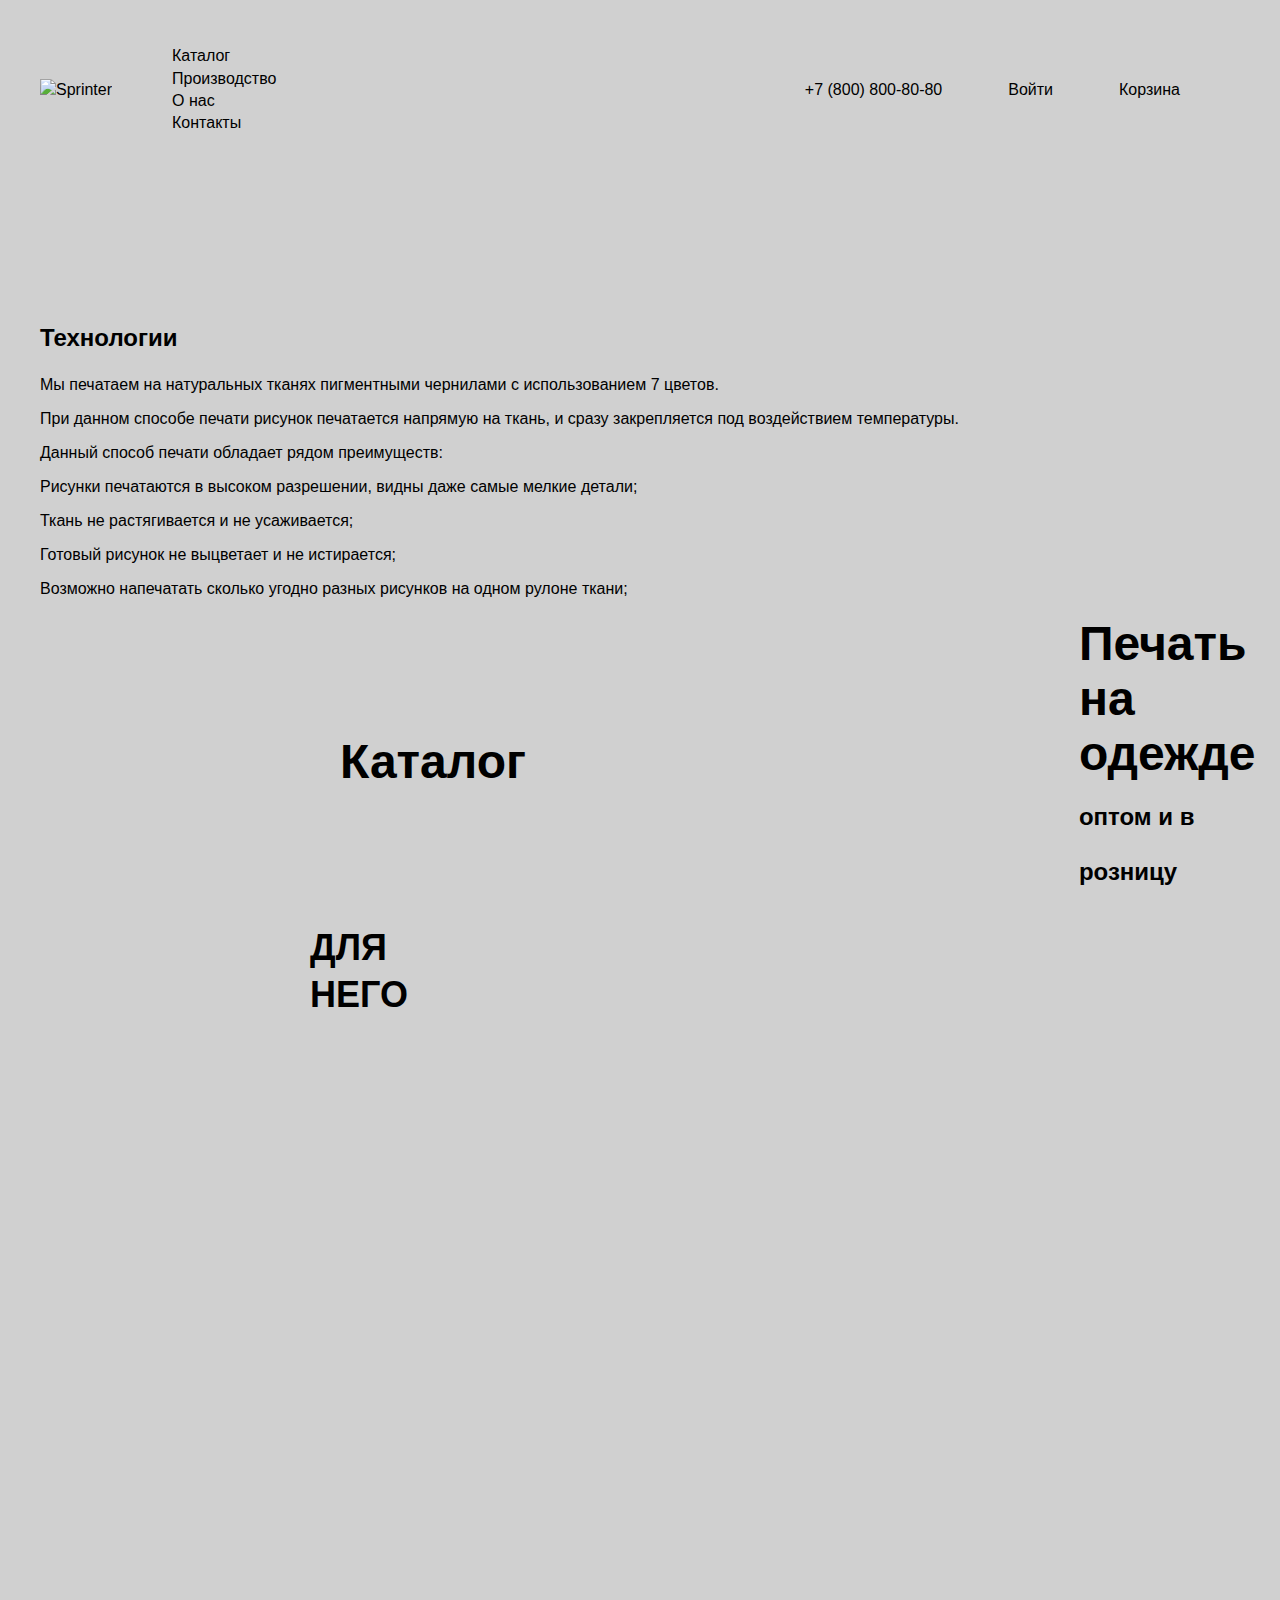
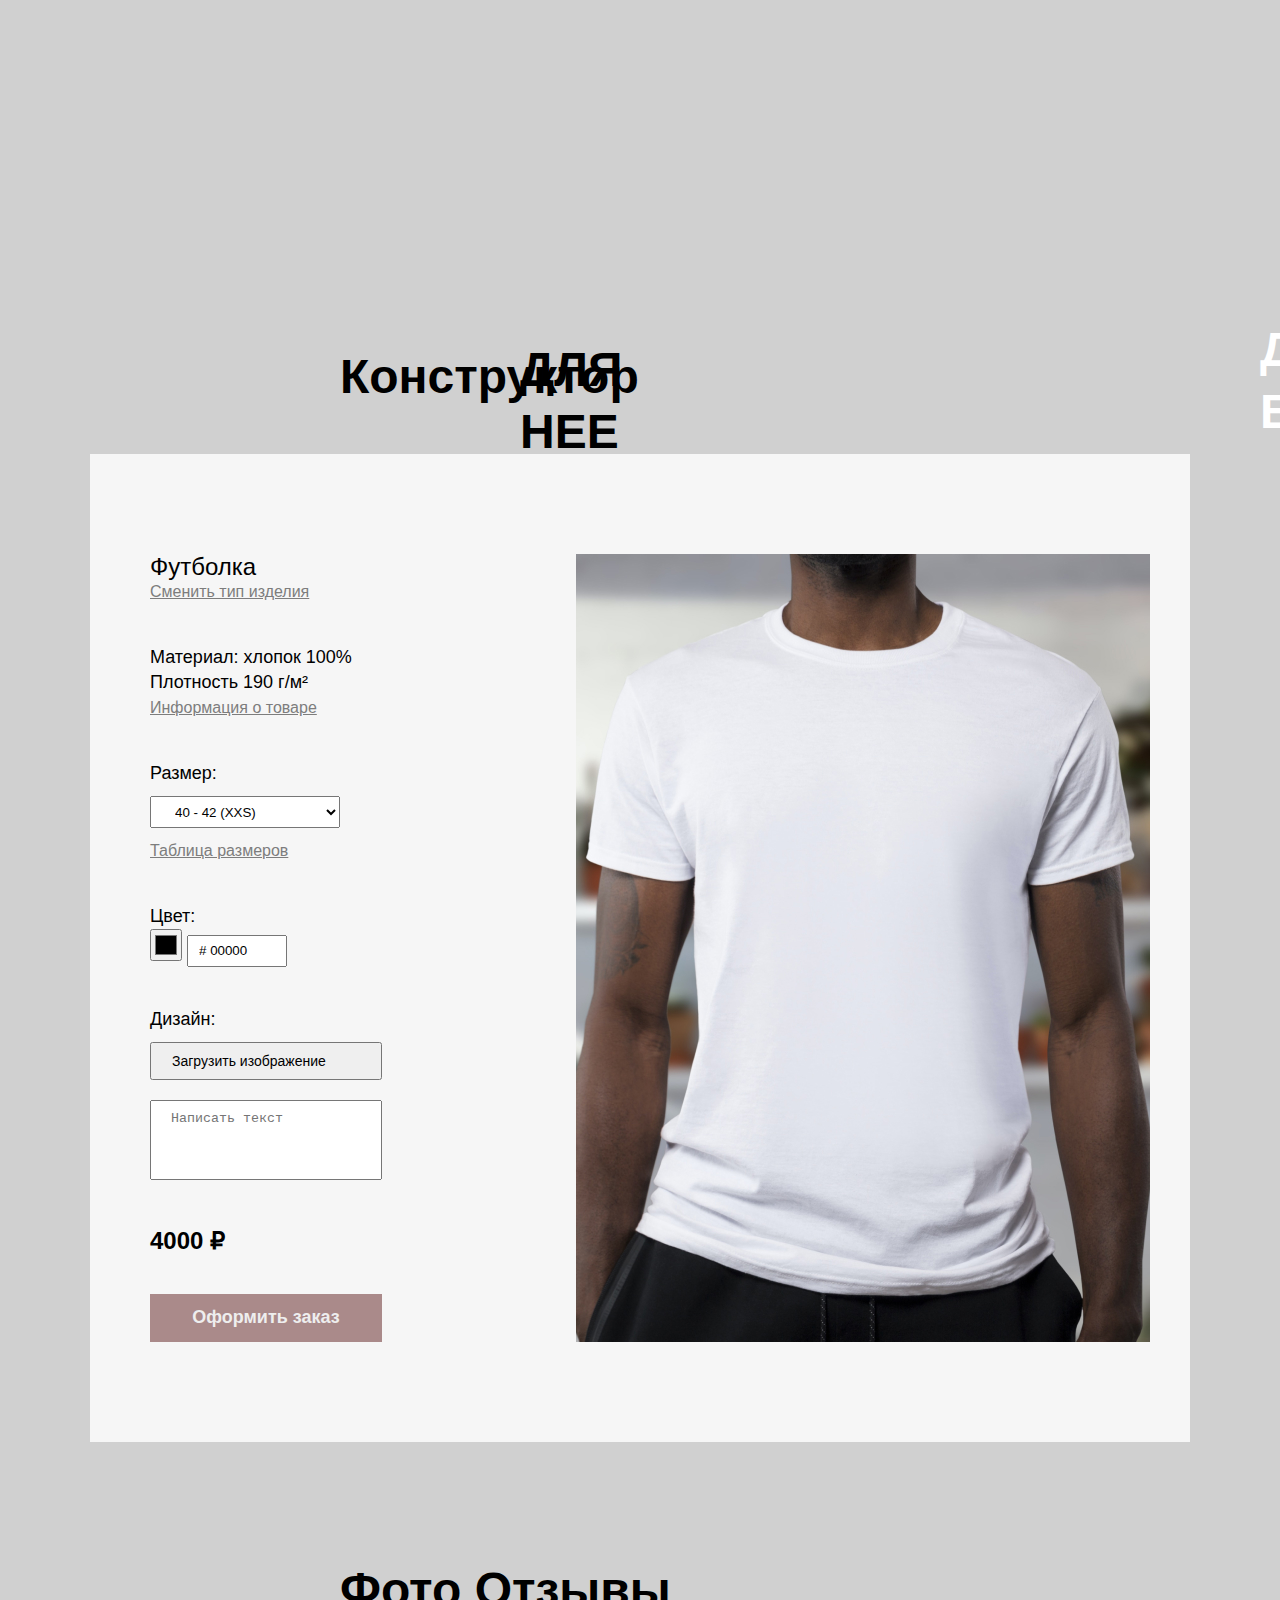
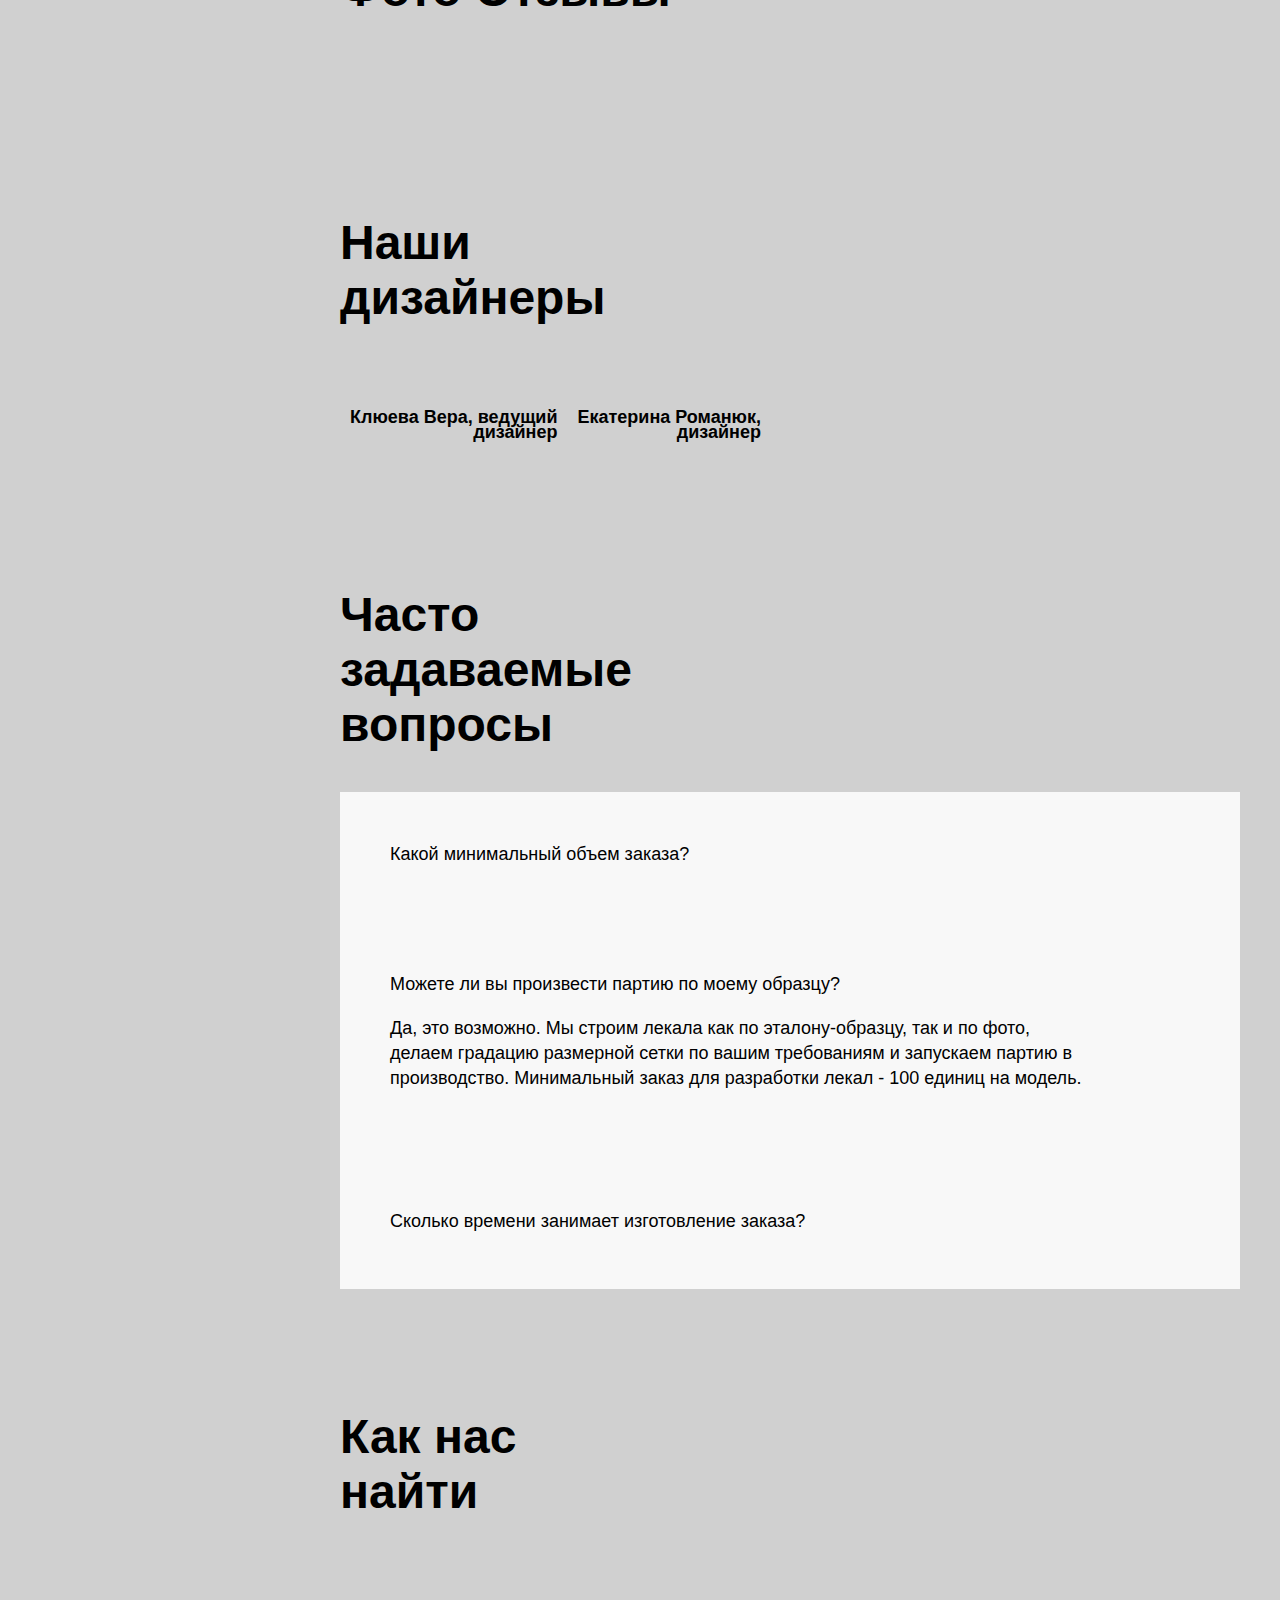
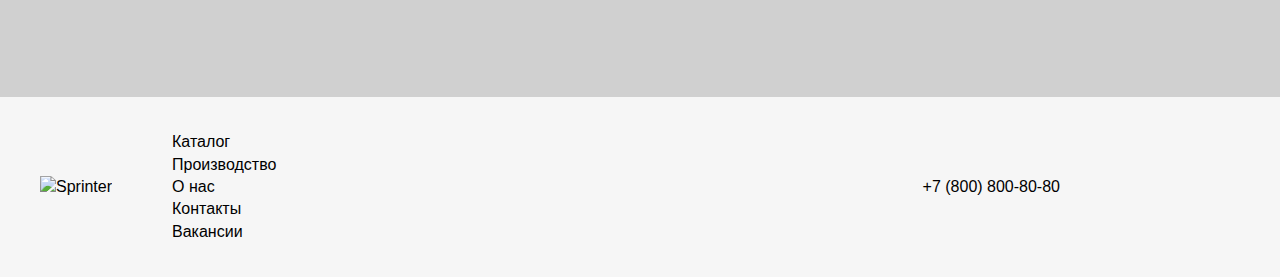
==== index.html @ 256cbc07 "first commit" ====
<!DOCTYPE html>
<html lang="ru">
<head>
    <meta charset="UTF-8">
    <title>Sprinter</title>
    <link rel="stylesheet" href="style.css">
</head>
<body>
    <header class="page-header">
        <div class="container">
            <div class="page-header__row">
                <div class="page-header__left">
                    <img src="images/logo.png" alt="Sprinter">
                    <nav class="mainmenu">
                        <ul class="mainmenu__list">
                            <li class="mainmenu__item"><a href="#">Каталог</a></li>
                            <li class="mainmenu__item"><a href="#">Производство</a></li>
                            <li class="mainmenu__item"><a href="#">О нас</a></li>
                            <li class="mainmenu__item"><a href="#">Контакты</a></li>
                        </ul>
                    </nav>
                </div>
                <div class="page-header__right">
                    <ul class="userbar">
                        <li class="userbar__item"><a href="tel:+78008008080"><img src="images/call.svg" alt="">+7 (800) 800-80-80</a></li>
                        <li class="userbar__item"><a href="#"><img src="images/enter.svg" alt="">Войти</a></li>
                        <li class="userbar__item"><a href="#"><img src="images/basket.svg" alt="">Корзина</a></li>
                    </ul>
                </div>
            </div>
        </div>
    </header>
    <main>
        <section class="page-section section-info">
            <div class="container">
                <div class="section-info__row">
                    <div class="section-info__text">
                        <h3>Технологии</h3>
                        <p>Мы печатаем на натуральных тканях пигментными чернилами с использованием 7 цветов.</p>
                        <p>При данном способе печати рисунок печатается напрямую на ткань, и сразу закрепляется под воздействием температуры.</p>
                        <p>Данный способ печати обладает рядом преимуществ:</p>
                        <p>Рисунки печатаются в высоком разрешении, видны даже самые мелкие детали;</p>
                        <p>Ткань не растягивается и не усаживается;</p>
                        <p>Готовый рисунок не выцветает и не истирается;</p>
                        <p>Возможно напечатать сколько угодно разных рисунков на одном рулоне ткани;</p>
                    </div>
                    <div class="section-info__banner">
                        <img src="images/banner.jpg" alt="">
                        <h1>Печать на одежде <br><span>оптом и в розницу</span></h1>
                    </div>
                </div>
            </div>
        </section>
        <section class="page-section section-catalog">
            <div class="container">
                <h2 class="page-section__title">Каталог</h2>
                <div class="section-catalog__main">
                    <div class="section-catalog__item1">
                        <a href="#"><img src="images/catalog-1.jpg" alt=""><h3>Для <br>Него</h3></a>
                    </div>
                    <div class="section-catalog__item2">
                        <a href="#"><img src="images/catalog-2.jpg" alt=""><h3>Для <br>Детей</h3></a>
                    </div>
                    <div class="section-catalog__item3">
                        <a href="#"><img src="images/catalog-3.jpg" alt=""><h3>Для <br>Нее</h3></a>
                    </div>
                    <div class="section-catalog__item4">
                        <a href="#"><img src="images/catalog-4.jpg" alt=""><h3>Для <br>Бизнеса</h3></a>
                    </div>
                </div>
            </div>
        </section>
        <section class="page-section section-order">
            <div class="container">
                <h2 class="page-section__title">Конструктор</h2>
                <div class="section-order__row">
                    <form action="" class="order-form">
                        <div>
                            <div class="order-form__type">Футболка</div>
                            <div><a href="#">Сменить тип изделия</a></div>
                        </div>
                        <div>
                            <div>Материал: хлопок 100%</div>
                            <div>Плотность 190 г/м²</div>
                            <div><a href="#">Информация о товаре</a></div>
                        </div>
                        <div>
                            <div>Размер:</div>
                            <select class="order-form__size">
                                <option >40 - 42 (XXS)</option>
                            </select>
                            <div><a href="#">Таблица размеров</a></div>
                        </div>
                        <div>
                            <div>Цвет:</div>
                            <input type="color" class="order-form__select-color">
                            <input class="order-form__color" type="text" value="# 00000">
                        </div>
                        <div>
                            <div>Дизайн:</div>
                            <button class="order-form__select-image">Загрузить изображение<img src="images/plus.svg" alt=""></button>
                            <textarea class="order-form__comment" placeholder="Написать текст"></textarea>
                        </div>
                        <div class="order-form__price">4000 ₽</div>
                        <button class="order-form__submit">Оформить заказ</button>
                    </form>
                    <img src="images/t-shirt-poster.jpg" alt="">
                </div>
            </div>
        </section>
        <section class="page-section section-reviews">
            <div class="container">
                <h2 class="page-section__title">Фото Отзывы</h2>
                <div class="section-reviews__row">
                    <div class="section-reviews__item">
                        <img src="images/reviews-1.jpg" alt="">
                    </div>
                    <div class="section-reviews__item">
                        <img src="images/reviews-2.jpg" alt="">
                    </div>
                    <a href="#"><img src="images/arrow.svg" alt=""></a>
                </div>
            </div>
        </section>
        <section class="page-section section-designers">
            <div class="container">
                <h2 class="page-section__title">Наши <br>дизайнеры</h2>
                <div class="section-designers__row">
                    <div class="section-designers__item">
                        <img src="images/designers-1.jpg" alt="">
                        <h3>Клюева Вера, ведущий <br>дизайнер</h3>
                    </div>
                    <div class="section-designers__item">
                        <img src="images/designers-2.jpg" alt="">
                        <h3>Екатерина Романюк, <br>дизайнер</h3>
                    </div>
                    <a href="#"><img src="images/arrow.svg" alt=""></a>
                </div>
            </div>
        </section>
        <section class="page-section section-faq">
            <div class="container">
                <h2 class="page-section__title">Часто <br>задаваемые <br>вопросы</h2>
                <div class="section-faq__main">
                    <ul class="accordeon">
                        <li class="accordeon__item faq-card">
                            <div class="faq-card__toggle">
                                Какой минимальный объем заказа?
                                <img src="images/open.svg" alt="" class="faq-card__icon">
                            </div>
                            <div class="faq-card__content"></div>
                        </li>
                        <li class="accordeon__item faq-card">
                            <div class="faq-card__toggle">
                                Можете ли вы произвести партию по моему образцу?
                                <img src="images/close.svg" alt="" class="faq-card__icon">
                            </div>
                            <div class="faq-card__content">
                                <p>Да, это возможно. Мы строим лекала как по эталону-образцу, так и по фото, делаем градацию размерной сетки по вашим требованиям и запускаем партию в производство. Минимальный заказ для разработки лекал - 100 единиц на модель.</p>
                            </div>
                        </li>
                        <li class="accordeon__item faq-card">
                            <div class="faq-card__toggle">
                                Сколько времени занимает изготовление заказа?
                                <img src="images/open.svg" alt="" class="faq-card__icon">
                            </div>
                            <div class="faq-card__content"></div>
                        </li>
                </ul>
                </div>
            </div>
        </section>
        <section class="page-section section-map">
            <div class="container">
                <h2 class="page-section__title">Как нас <br>найти</h2>
                <img src="images/map.svg" alt="">
            </div>
        </section>
    </main>
    <footer class="page-footer">
        <div class="container">
            <div class="page-footer__row">
                <div class="page-footer__left">
                    <img src="images/logo.png" alt="Sprinter">
                    <nav class="mainmenu">
                        <ul class="mainmenu__list">
                            <li class="mainmenu__item"><a href="#">Каталог</a></li>
                            <li class="mainmenu__item"><a href="#">Производство</a></li>
                            <li class="mainmenu__item"><a href="#">О нас</a></li>
                            <li class="mainmenu__item"><a href="#">Контакты</a></li>
                            <li class="mainmenu__item"><a href="#">Вакансии</a></li>
                        </ul>
                    </nav>
                </div>
                <div class="page-footer__right">
                    <a href="tel:+78008008080" class="page-footer__contact"><img src="images/call.svg" alt="">+7 (800) 800-80-80</a>
                    <ul class="social-list">
                        <li class="social-list__item"><a href="#"><img src="images/instagram.svg" alt=""></a></li>
                        <li class="social-list__item"><a href="#"><img src="images/youtube.svg" alt=""></a></li>
                        <li class="social-list__item"><a href="#"><img src="images/vk.svg" alt=""></a></li>
                    </ul>
                </div>
            </div>
        </div>
    </footer>
</body>
</html>
---- style.css ----
body {
    margin: 0;
    padding: 0;
    background-color: #D0D0D0;
    font-family: 'Roboto', sans-serif;
}

a {
    text-decoration: none;
    color: #000000;
}

li {
    list-style-type: none;
}

ul {
    margin: 0;
    padding: 0;
}

.container {
    width: 1200px;
    margin: 0 auto;
}

.page-section {
    margin: 120px 0;
}

.page-section__title {
    margin-left: 300px;
    font-size: 48px;
}

.page-header__row {
    display: flex;
    align-items: center;
    justify-content: space-between;
    height: 180px;
    line-height: 140%;
}

.page-header__left {
    display: flex;
    align-items: center;
}

.page-header__left img {
    margin-right: 60px;
}

.userbar {
    display: flex;
    align-items: center;
}

.userbar__item {
    margin-right: 60px;
}

.userbar__item img {
    margin-right: 6px;
}

.section-info__row {
    display: flex;
    align-items: flex-end;
}

.section-info__text {
    padding-right: 40px;
    font-size: 16px;
}

.section-info__text h3 {
    font-size: 24px;
    font-weight: bold;
}

.section-info__banner {
    position: relative;
}

.section-info__banner h1 {
    position: absolute;
    top: 20px;
    left: 80px;
    margin: 0;
    font-size: 48px;
    font-weight: bolder;
}

.section-info__banner span {
    font-size: 24px;
    font-weight: bold;
}

.section-catalog__main {
    position: relative;
    width: 1200px;
    height: 1000px;
}

.section-catalog__item1 {
    position: absolute;
}

.section-catalog__item1 h3 {
    position: absolute;
    top: 60px;
    left: 270px;
    font-size: 36px;
    line-height: 130%;
    text-transform: uppercase;
}

.section-catalog__item2 {
    position: absolute;
    right: 0;
}

.section-catalog__item2 h3 {
    position: absolute;
    top: 40px;
    left: 480px;
    font-size: 48px;
    line-height: 130%;
}

.section-catalog__item3 {
    position: absolute;
    bottom: 0;
}

.section-catalog__item3 h3 {
    position: absolute;
    top: 80px;
    left: 480px;
    font-size: 48px;
    line-height: 130%;
    text-transform: uppercase;
}

.section-catalog__item4 {
    position: absolute;
    bottom: 0;
    right: 0;
}

.section-catalog__item4 h3 {
    position: absolute;
    top: 60px;
    left: 20px;
    font-size: 48px;
    line-height: 130%;
    color: #FFFFFF;
}

.section-order__row {
    display: flex;
    justify-content: space-between;
    margin: 50px;
    padding: 100px 40px 100px 60px;
    background: #F6F6F6;
}

.order-form {
    display: flex;
    flex-direction: column;
    justify-content: space-between;
    font-size: 18px;
    line-height: 140%;
}

.order-form a {
    text-decoration: underline;
    font-size: 16px;
    color: #7D7D7D;
}

.order-form__type {
    font-size: 24px;
}

.order-form__size {
    width: 190px;
    height: 32px;
    margin: 10px 0;
    padding: 0 20px;
    box-sizing: border-box;
}

.order-form__select-color {
    width: 32px;
    height: 32px;
}

.order-form__color {
    width: 100px;
    height: 32px;
    padding: 0 10px;
    box-sizing: border-box;
}

.order-form__select-image {
    display: flex;
    align-items: center;
    justify-content: space-between;
    width: 232px;
    height: 38px;
    margin-top: 10px;
    margin-bottom: 20px;
    padding: 0 20px;
    box-sizing: border-box;
    font-size: 14px;
}

.order-form__comment {
    width: 232px;
    height: 80px;
    padding: 10px 20px;
    box-sizing: border-box;
    resize: none;
}

.order-form__price {
    font-size: 24px;
    font-weight: bold;
}

.order-form__submit {
    width: 232px;
    height: 48px;
    font-size: 18px;
    font-weight: bold;
    color: #EEEEEE;
    background: #AA8A8A;
    border: none;
}

.section-reviews__row {
    display: flex;
    align-items: center;
    position: relative;
    margin-left: 300px;
}

.section-reviews__row a {
    position: absolute;
    right: 60px;
}

.section-reviews__item {
    margin: 10px;
}

.section-designers__row {
    display: flex;
    align-items: center;
    position: relative;
    margin-left: 300px;
}

.section-designers__row a {
    position: absolute;
    right: 60px;
}

.section-designers__item {
    margin: 10px;
    text-align: right;
}

.section-designers__item h3 {
    font-size: 18px;
    line-height: 80%;
}

.section-faq__main {
    margin-left: 300px;
    font-size: 18px;
    line-height: 140%;
    background: #F8F8F8;
}

.faq-card {
    padding: 50px;
}

.faq-card__toggle {
    display: flex;
    justify-content: space-between;
    cursor: pointer;
}

.faq-card__content {
    margin-top: 5px;
    margin-right: 100px;
}

.section-map img {
    margin-left: 300px;
}

.page-footer {
    background: #F6F6F6;
}

.page-footer__row {
    display: flex;
    align-items: center;
    justify-content: space-between;
    height: 180px;
    line-height: 140%;
}

.page-footer__left {
    display: flex;
    align-items: center;
}

.page-footer__left img {
    margin-right: 60px;
}

.page-footer__right {
    display: flex;
}

.page-footer__contact {
    margin-right: 120px;
}

.page-footer__contact img {
    margin-right: 6px;
}

.social-list {
    display: flex;
    align-items: center;
}

.social-list__item {
    margin-right: 20px;
}
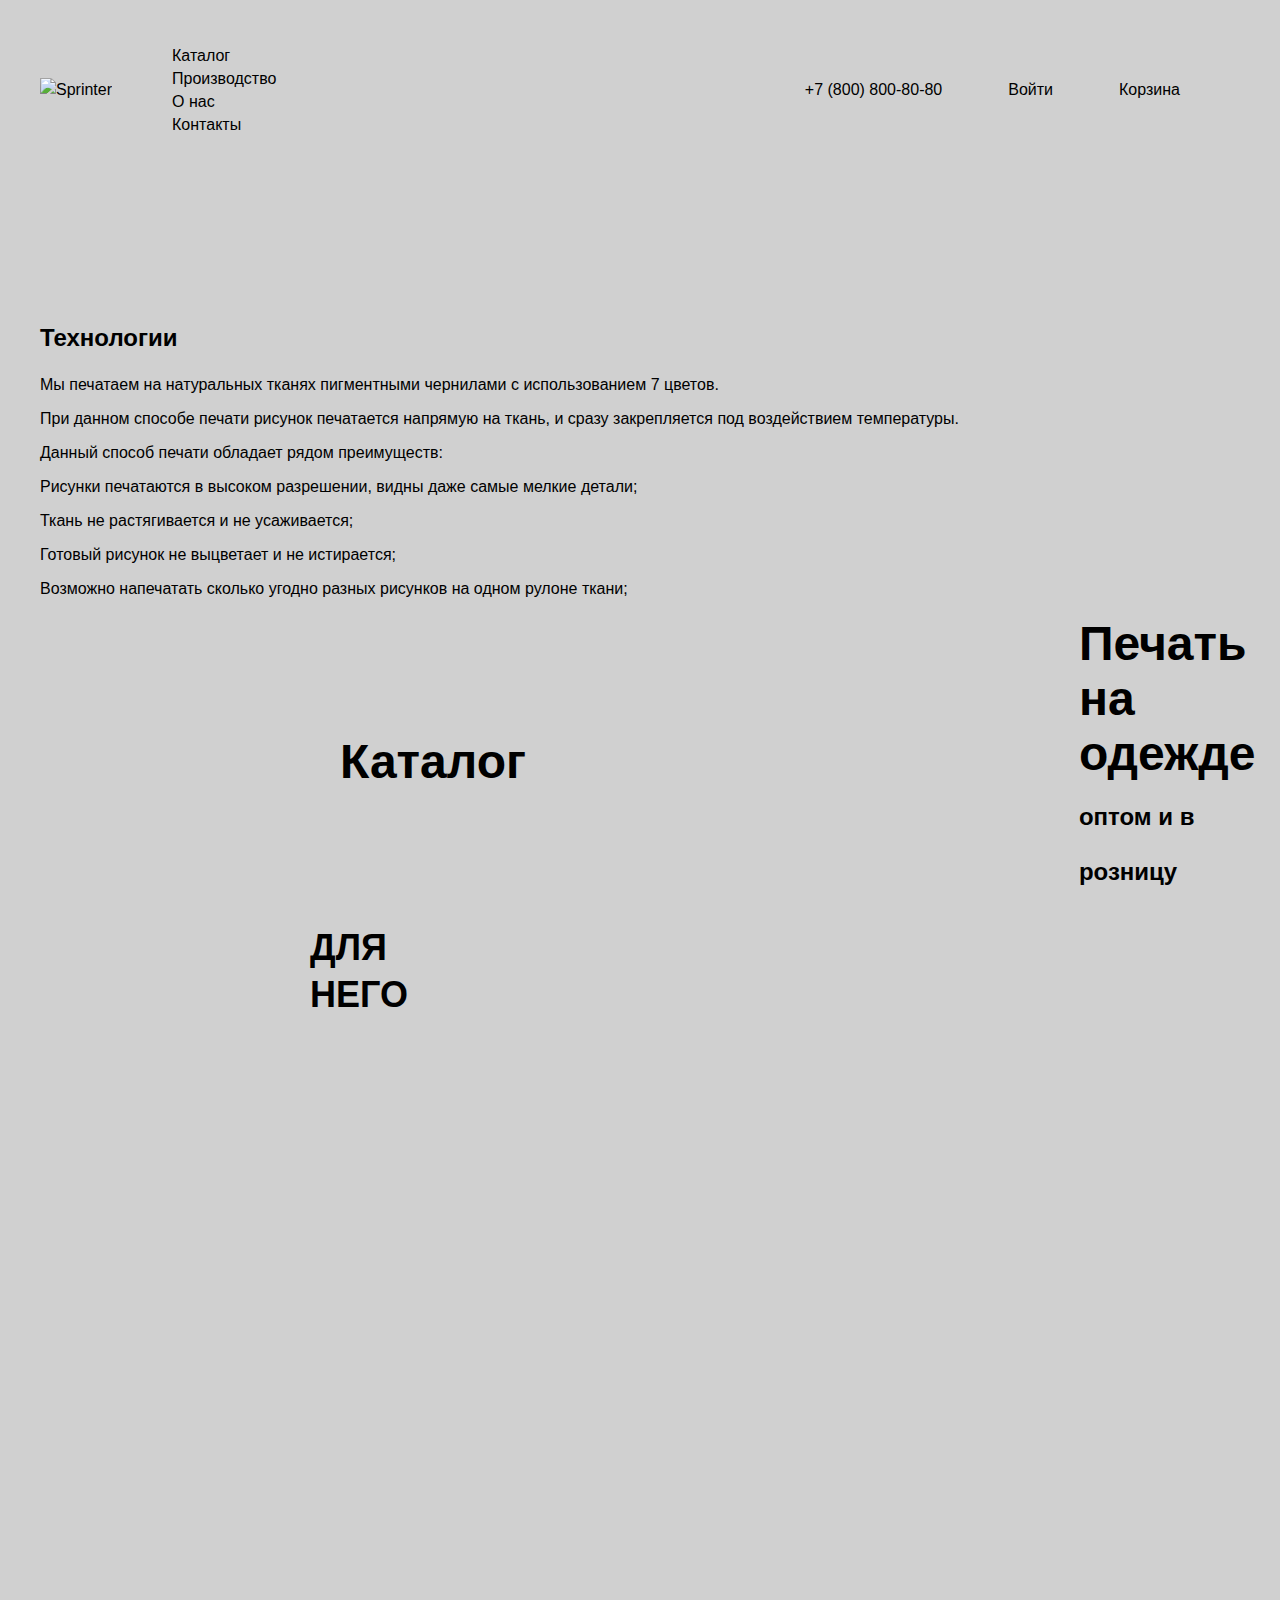
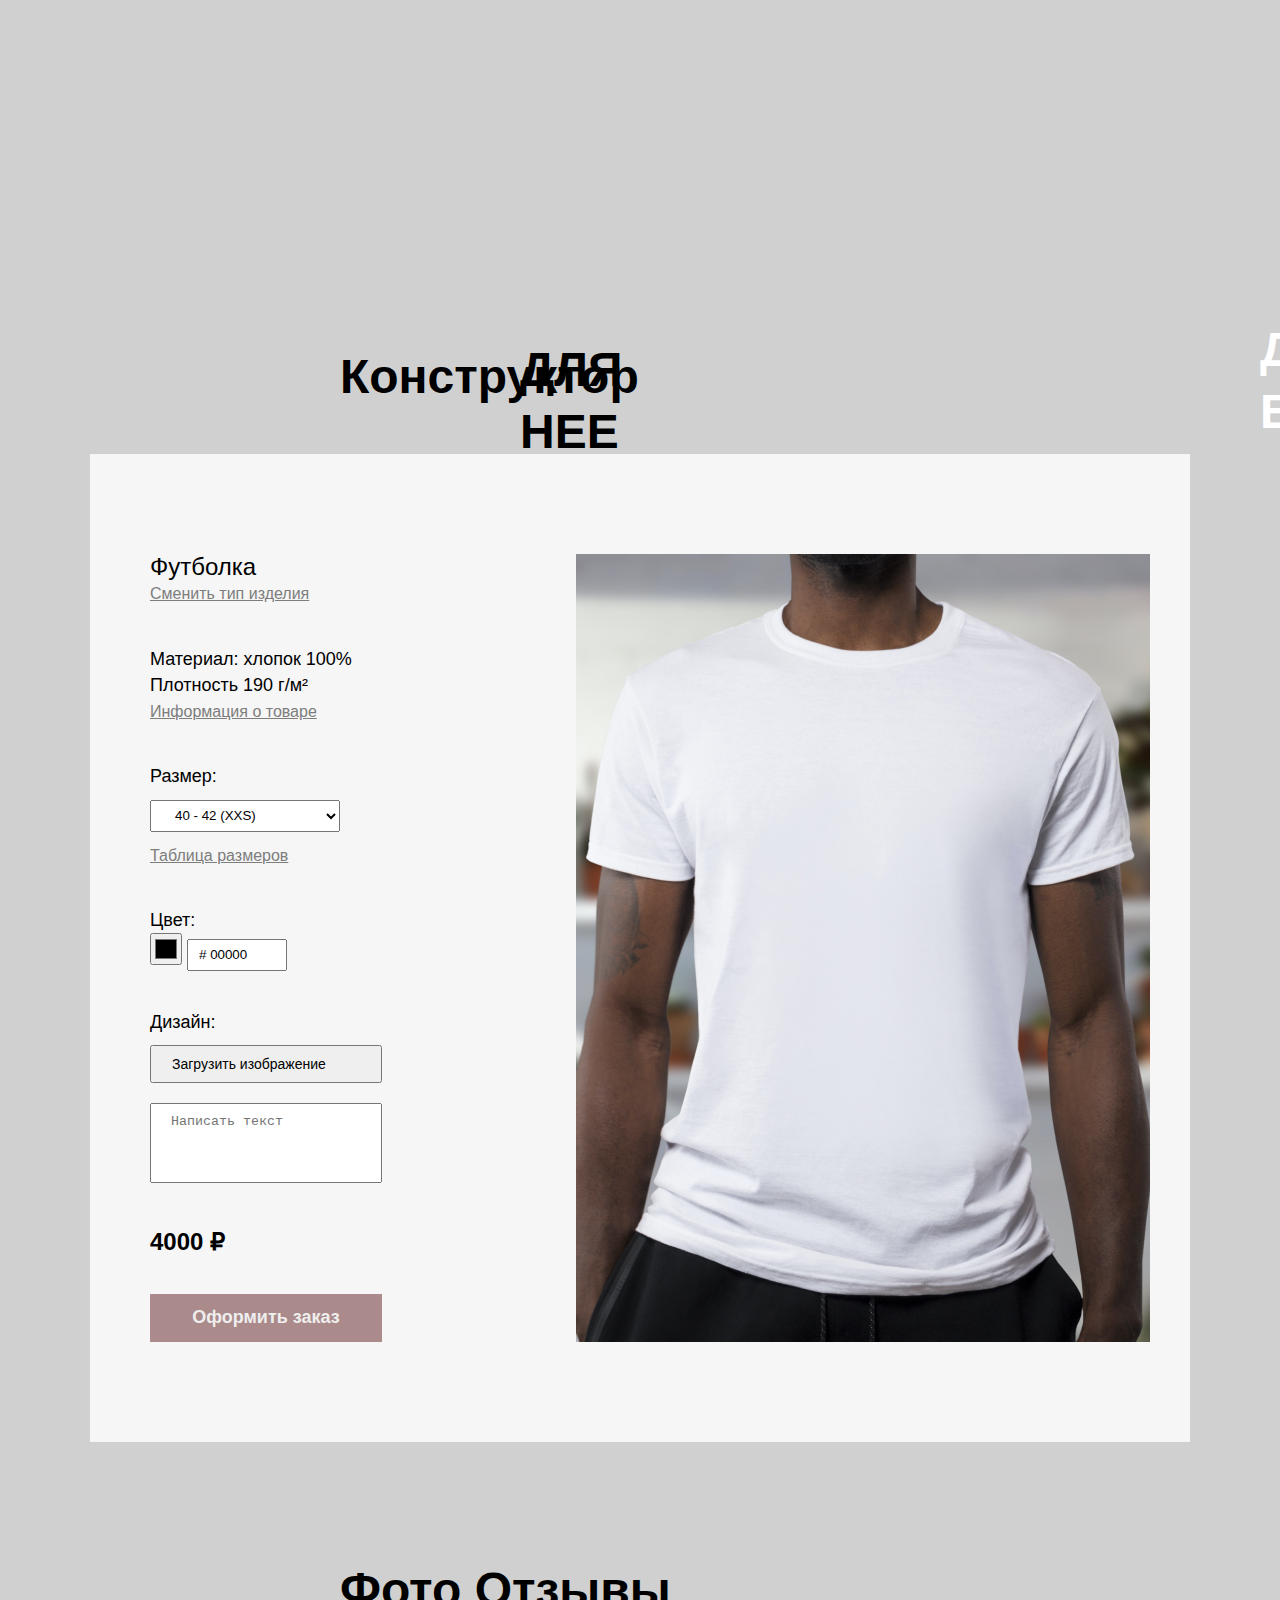
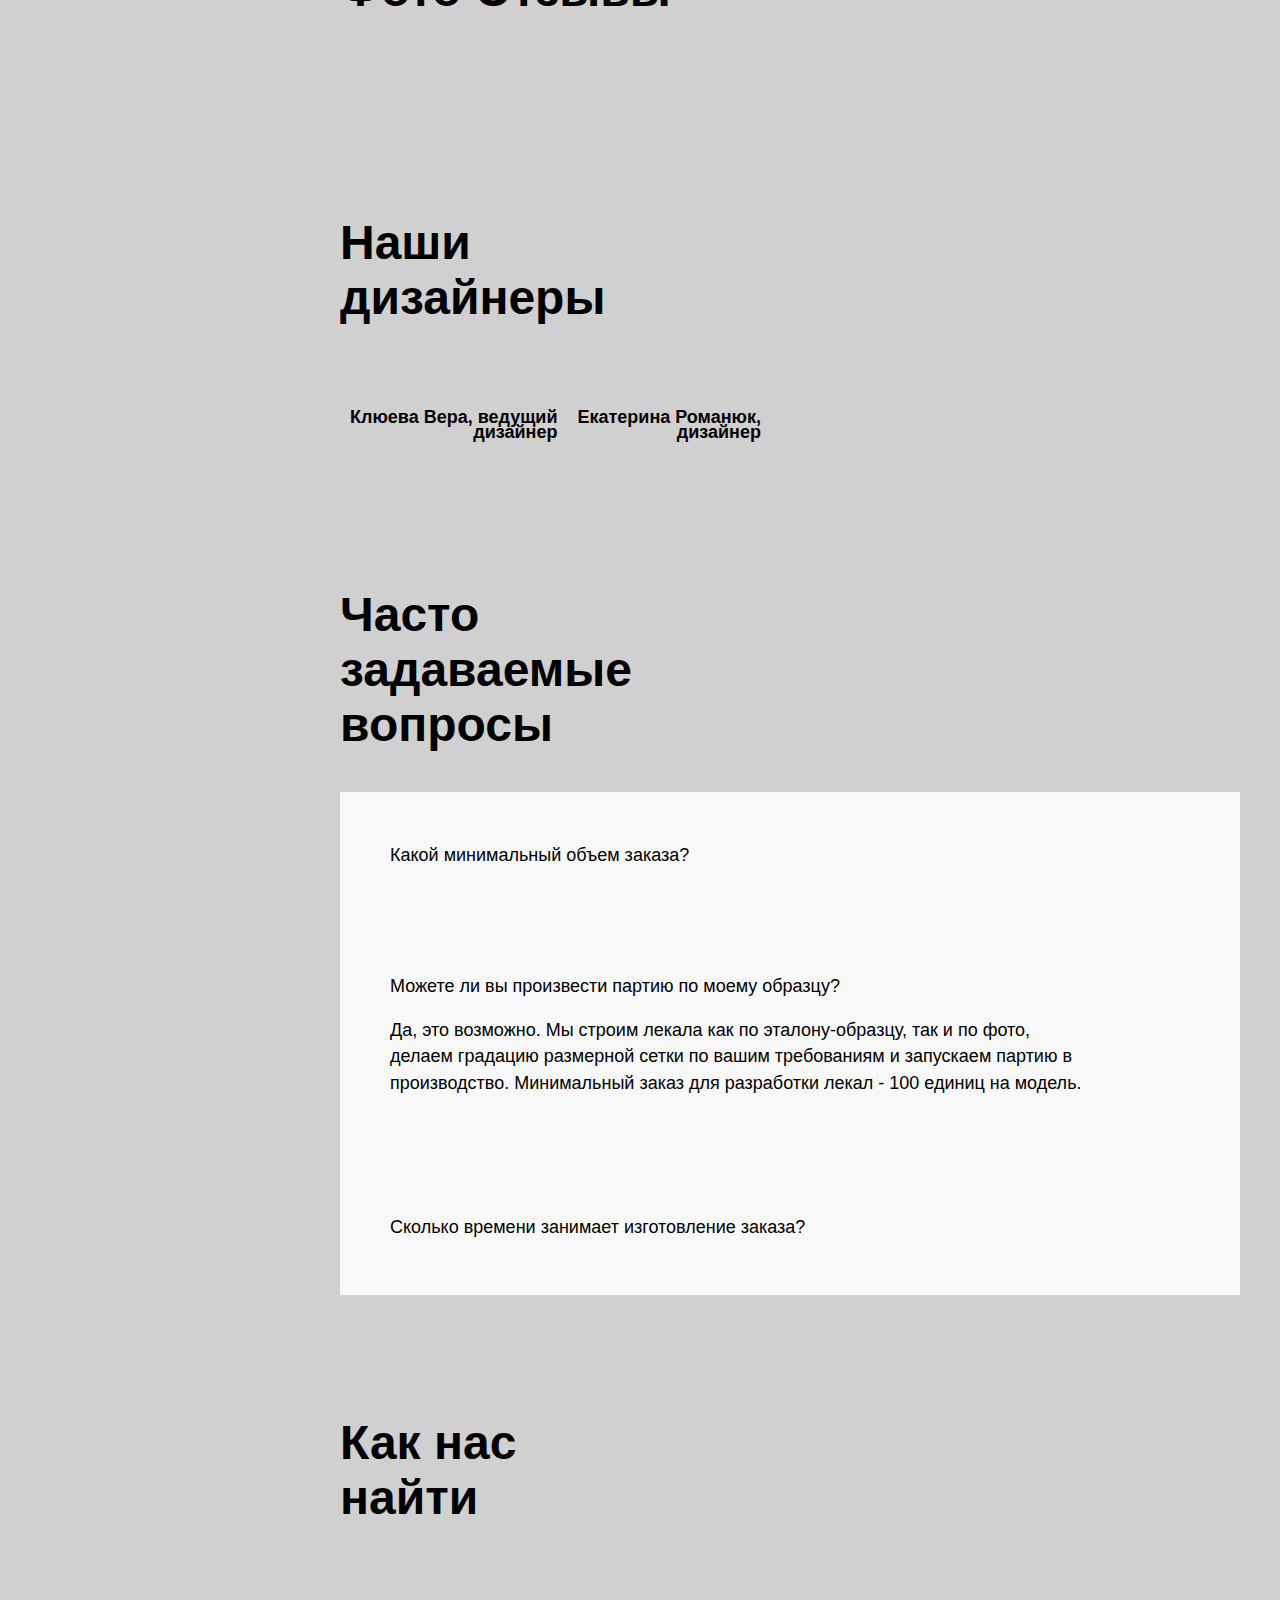
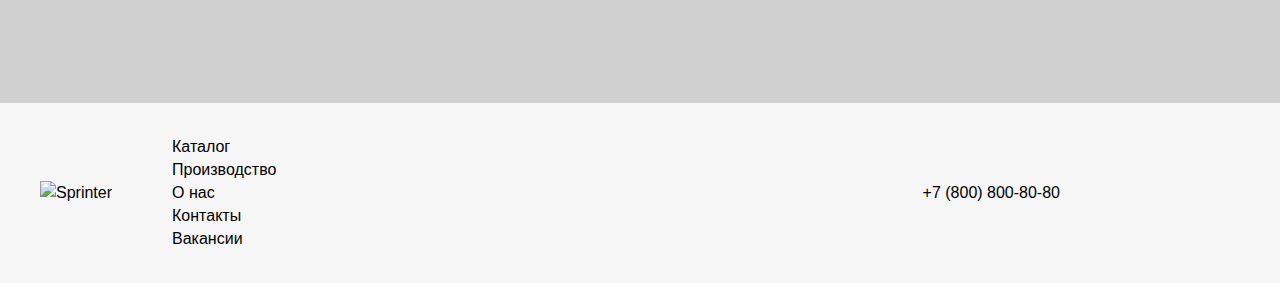
==== commit f288a570: "second commit" ====
--- a/index.html
+++ b/index.html
@@ -108,29 +108,29 @@
                 </div>
             </div>
         </section>
-        <section class="page-section section-reviews">
+        <section class="page-section section-gallery">
             <div class="container">
                 <h2 class="page-section__title">Фото Отзывы</h2>
-                <div class="section-reviews__row">
-                    <div class="section-reviews__item">
+                <div class="section-gallery__row">
+                    <div class="section-gallery__item">
                         <img src="images/reviews-1.jpg" alt="">
                     </div>
-                    <div class="section-reviews__item">
+                    <div class="section-gallery__item">
                         <img src="images/reviews-2.jpg" alt="">
                     </div>
                     <a href="#"><img src="images/arrow.svg" alt=""></a>
                 </div>
             </div>
         </section>
-        <section class="page-section section-designers">
+        <section class="page-section section-workers">
             <div class="container">
                 <h2 class="page-section__title">Наши <br>дизайнеры</h2>
-                <div class="section-designers__row">
-                    <div class="section-designers__item">
+                <div class="section-workers__row">
+                    <div class="section-workers__item">
                         <img src="images/designers-1.jpg" alt="">
                         <h3>Клюева Вера, ведущий <br>дизайнер</h3>
                     </div>
-                    <div class="section-designers__item">
+                    <div class="section-workers__item">
                         <img src="images/designers-2.jpg" alt="">
                         <h3>Екатерина Романюк, <br>дизайнер</h3>
                     </div>
@@ -142,15 +142,15 @@
             <div class="container">
                 <h2 class="page-section__title">Часто <br>задаваемые <br>вопросы</h2>
                 <div class="section-faq__main">
-                    <ul class="accordeon">
-                        <li class="accordeon__item faq-card">
+                    <ul class="faq-list">
+                        <li class="faq-list__item faq-card">
                             <div class="faq-card__toggle">
                                 Какой минимальный объем заказа?
                                 <img src="images/open.svg" alt="" class="faq-card__icon">
                             </div>
                             <div class="faq-card__content"></div>
                         </li>
-                        <li class="accordeon__item faq-card">
+                        <li class="faq-list__item faq-card">
                             <div class="faq-card__toggle">
                                 Можете ли вы произвести партию по моему образцу?
                                 <img src="images/close.svg" alt="" class="faq-card__icon">
@@ -159,7 +159,7 @@
                                 <p>Да, это возможно. Мы строим лекала как по эталону-образцу, так и по фото, делаем градацию размерной сетки по вашим требованиям и запускаем партию в производство. Минимальный заказ для разработки лекал - 100 единиц на модель.</p>
                             </div>
                         </li>
-                        <li class="accordeon__item faq-card">
+                        <li class="faq-list__item faq-card">
                             <div class="faq-card__toggle">
                                 Сколько времени занимает изготовление заказа?
                                 <img src="images/open.svg" alt="" class="faq-card__icon">
--- a/style.css
+++ b/style.css
@@ -33,12 +33,18 @@
     font-size: 48px;
 }
 
+.page-section__title-36px {
+    margin-left: 300px;
+    font-size: 36px;
+    font-weight: normal;
+}
+
 .page-header__row {
     display: flex;
     align-items: center;
     justify-content: space-between;
     height: 180px;
-    line-height: 140%;
+    line-height: 145%;
 }
 
 .page-header__left {
@@ -170,7 +176,7 @@
     flex-direction: column;
     justify-content: space-between;
     font-size: 18px;
-    line-height: 140%;
+    line-height: 145%;
 }
 
 .order-form a {
@@ -239,40 +245,40 @@
     border: none;
 }
 
-.section-reviews__row {
+.section-gallery__row {
     display: flex;
     align-items: center;
     position: relative;
     margin-left: 300px;
 }
 
-.section-reviews__row a {
+.section-gallery__row a {
     position: absolute;
     right: 60px;
 }
 
-.section-reviews__item {
+.section-gallery__item {
     margin: 10px;
 }
 
-.section-designers__row {
+.section-workers__row {
     display: flex;
     align-items: center;
     position: relative;
     margin-left: 300px;
 }
 
-.section-designers__row a {
+.section-workers__row a {
     position: absolute;
     right: 60px;
 }
 
-.section-designers__item {
+.section-workers__item {
     margin: 10px;
     text-align: right;
 }
 
-.section-designers__item h3 {
+.section-workers__item h3 {
     font-size: 18px;
     line-height: 80%;
 }
@@ -280,7 +286,7 @@
 .section-faq__main {
     margin-left: 300px;
     font-size: 18px;
-    line-height: 140%;
+    line-height: 145%;
     background: #F8F8F8;
 }
 
@@ -312,7 +318,7 @@
     align-items: center;
     justify-content: space-between;
     height: 180px;
-    line-height: 140%;
+    line-height: 145%;
 }
 
 .page-footer__left {
@@ -343,4 +349,171 @@
 
 .social-list__item {
     margin-right: 20px;
+}
+
+.breadcrumbs {
+    display: flex;
+    justify-content: flex-end;
+    font-size: 14px;
+    line-height: 145%;
+}
+
+.breadcrumbs a {
+    color: #A0A0A0;
+}
+
+.section-company__row {
+    display: flex;
+    align-items: flex-end;
+    margin-left: 300px;
+}
+
+.section-company__text {
+    padding-left: 40px;
+    line-height: 145%;
+}
+
+.section-company__text span {
+    font-size: 36px;
+}
+
+.section-designers__item {
+    display: flex;
+    margin-top: 150px;
+}
+
+.section-designers__item--middle {
+    align-items: flex-end;
+    margin-bottom: 300px;
+}
+
+.section-designers__photo {
+    position: relative;
+    width: 400px;
+    height: 400px;
+    background-color: #de0101;
+}
+
+.section-designers__photo img {
+    position: absolute;
+    left: 25px;
+    bottom: 25px;
+}
+
+.section-designers__photo--right img {
+    position: absolute;
+    top: 25px;
+    left: -75px;
+}
+
+.section-designers__text {
+    width: 800px;
+    padding-left: 150px;
+    padding-right: 200px;
+    box-sizing: border-box;
+    line-height: 175%;
+}
+
+.section-designers__text h3 {
+    font-weight: bold;
+}
+
+.section-designers__text span {
+    color: #de0101;
+}
+
+.section-photos__main {
+    position: relative;
+    width: 1200px;
+    height: 900px;
+}
+
+.section-photos__item1 {
+    position: absolute;
+    left: 200px;
+}
+
+.section-photos__item2 {
+    position: absolute;
+    top: 120px;
+}
+
+.section-photos__item3 {
+    position: absolute;
+    top: 40px;
+    right: 0;
+}
+
+.section-photos__item4 {
+    position: absolute;
+    left: 480px;
+    bottom: 0;
+}
+
+.review {
+    display: flex;
+    align-items: flex-start;
+    padding: 120px 90px 60px 90px;
+    background-color: #EAEAEA;
+}
+
+.review__main {
+    margin-left: 90px;
+    font-size: 22px;
+    line-height: 150%;
+}
+
+.review__author {
+    font-weight: bold;
+    margin: 30px 0;
+}
+.section-reviews__footer {
+    display: flex;
+    justify-content: right;
+    margin: 40px 100px;
+}
+.slider-nav {
+    display: flex;
+    align-items: center;
+}
+
+.slider-nav__circle {
+    margin: 8px;
+}
+
+.slider-nav__arrow {
+    margin-left: 75px;
+}
+
+.section-vacancies__row {
+    display: grid;
+    grid-template-columns: 50% 50%;
+}
+
+.section-vacancies__text {
+    padding-right: 60px;
+    font-size: 24px;
+    line-height: 130%;
+}
+
+.section-vacancies__text a {
+    font-weight: bold;
+}
+
+.vacancy-card {
+    padding: 35px 0;
+    font-size: 24px;
+    font-weight: bold;
+    line-height: 130%;
+    border-bottom: 1px solid rgba(0, 0, 0, 0.2);
+}
+
+.vacancy-card:last-child {
+    border-bottom: none;
+}
+
+.vacancy-card__toggle {
+    display: flex;
+    justify-content: space-between;
+    cursor: pointer;
 }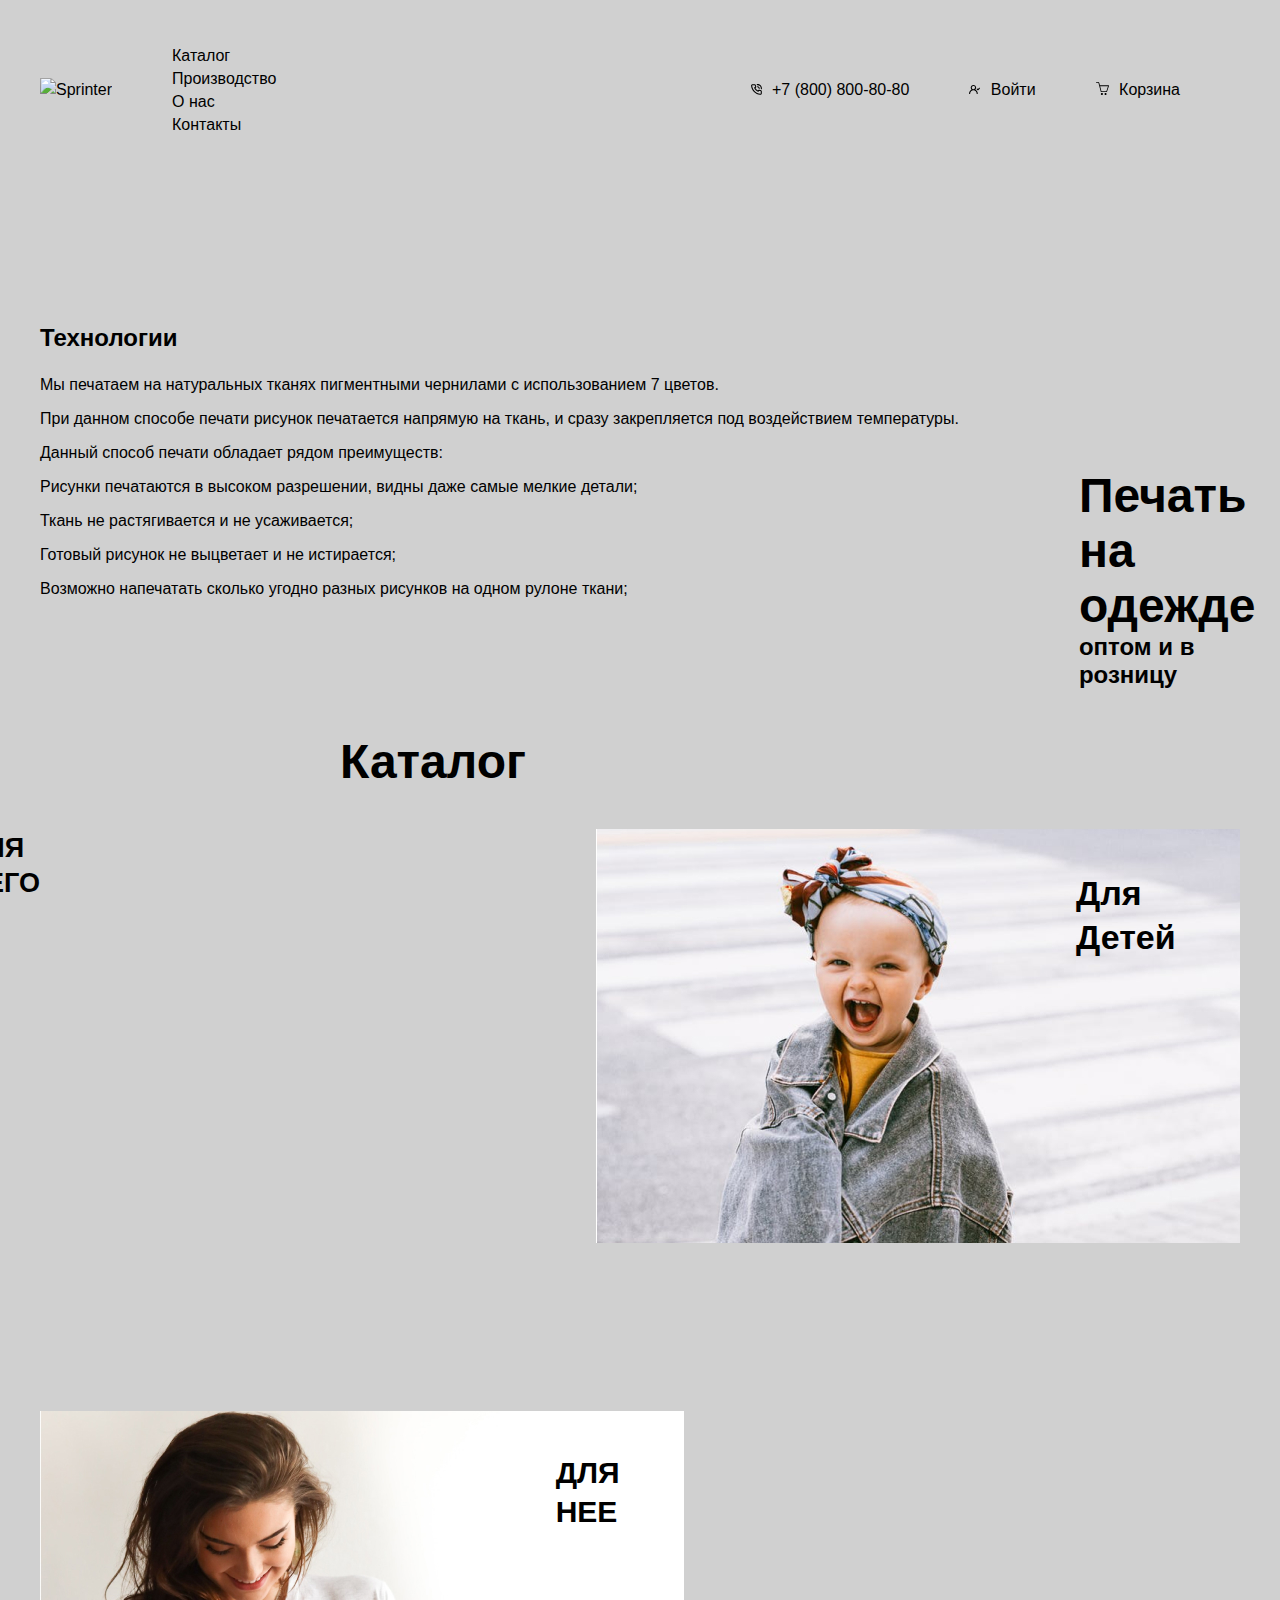
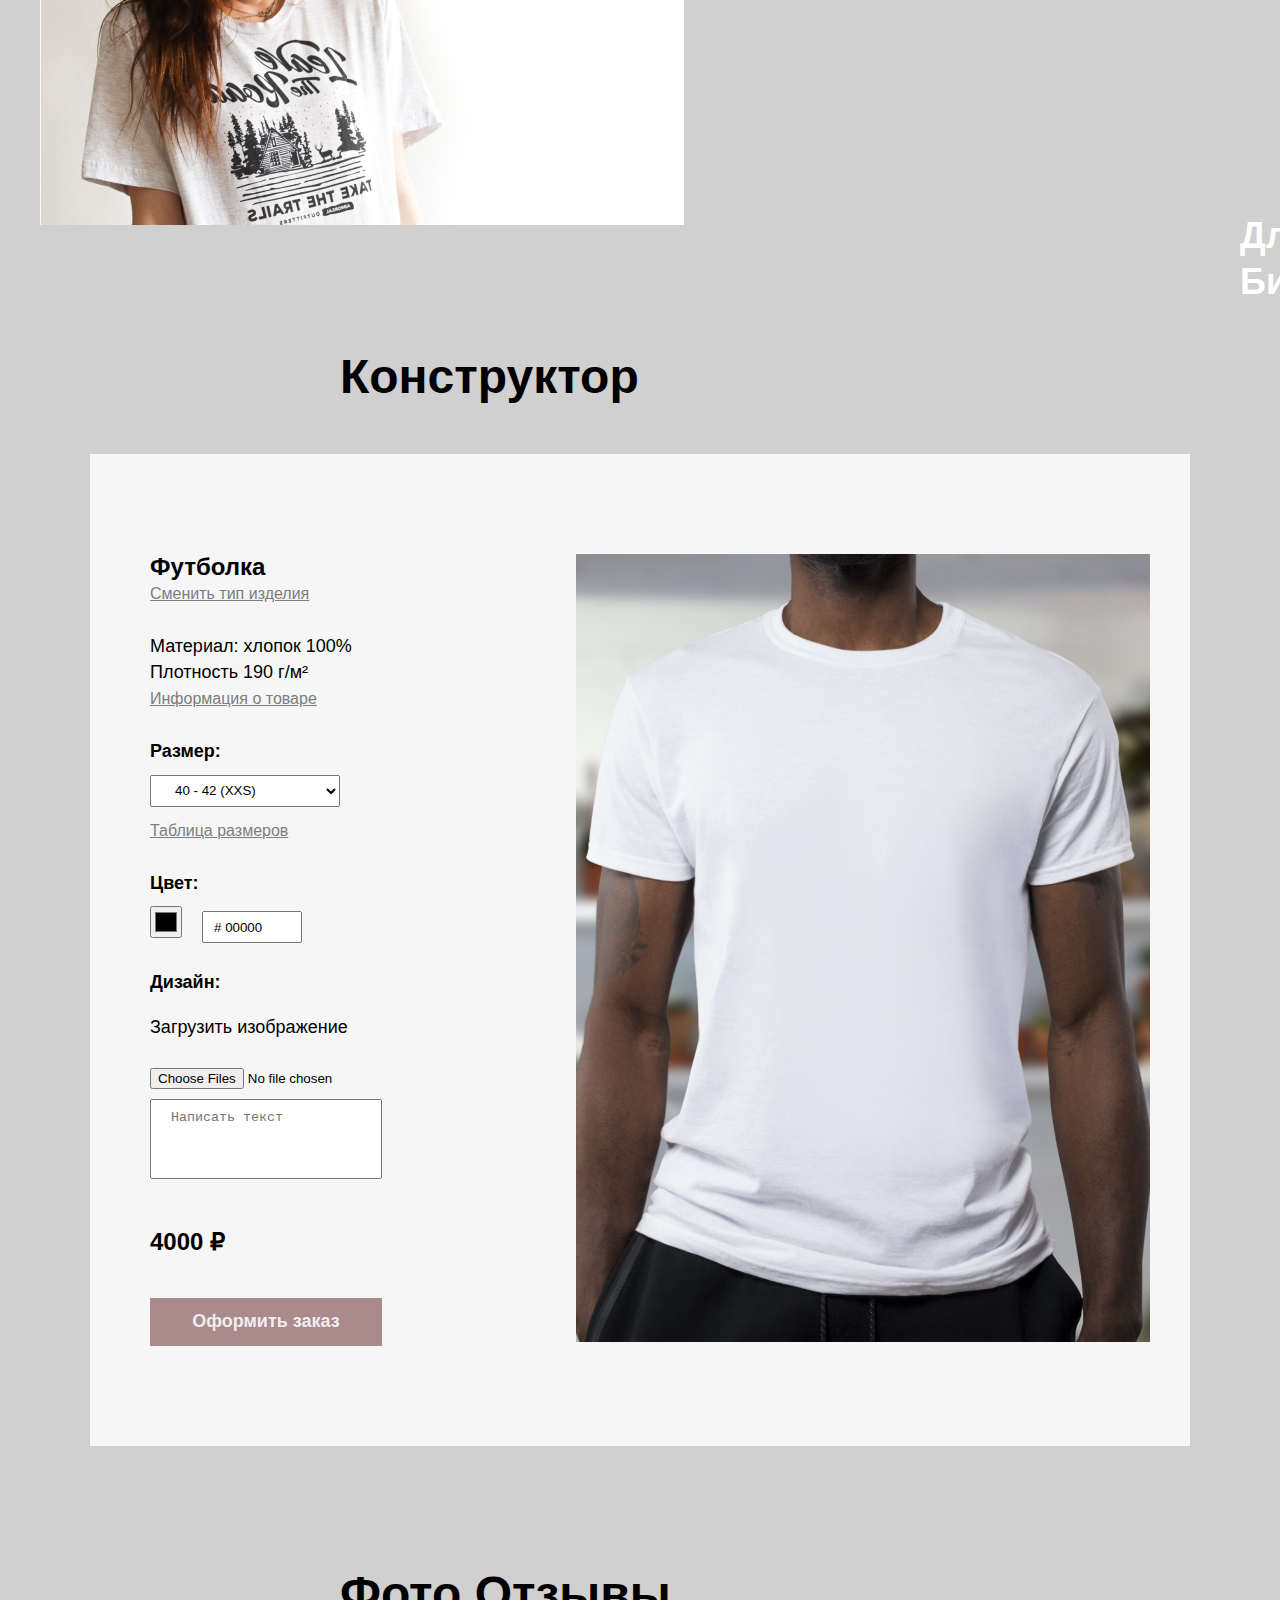
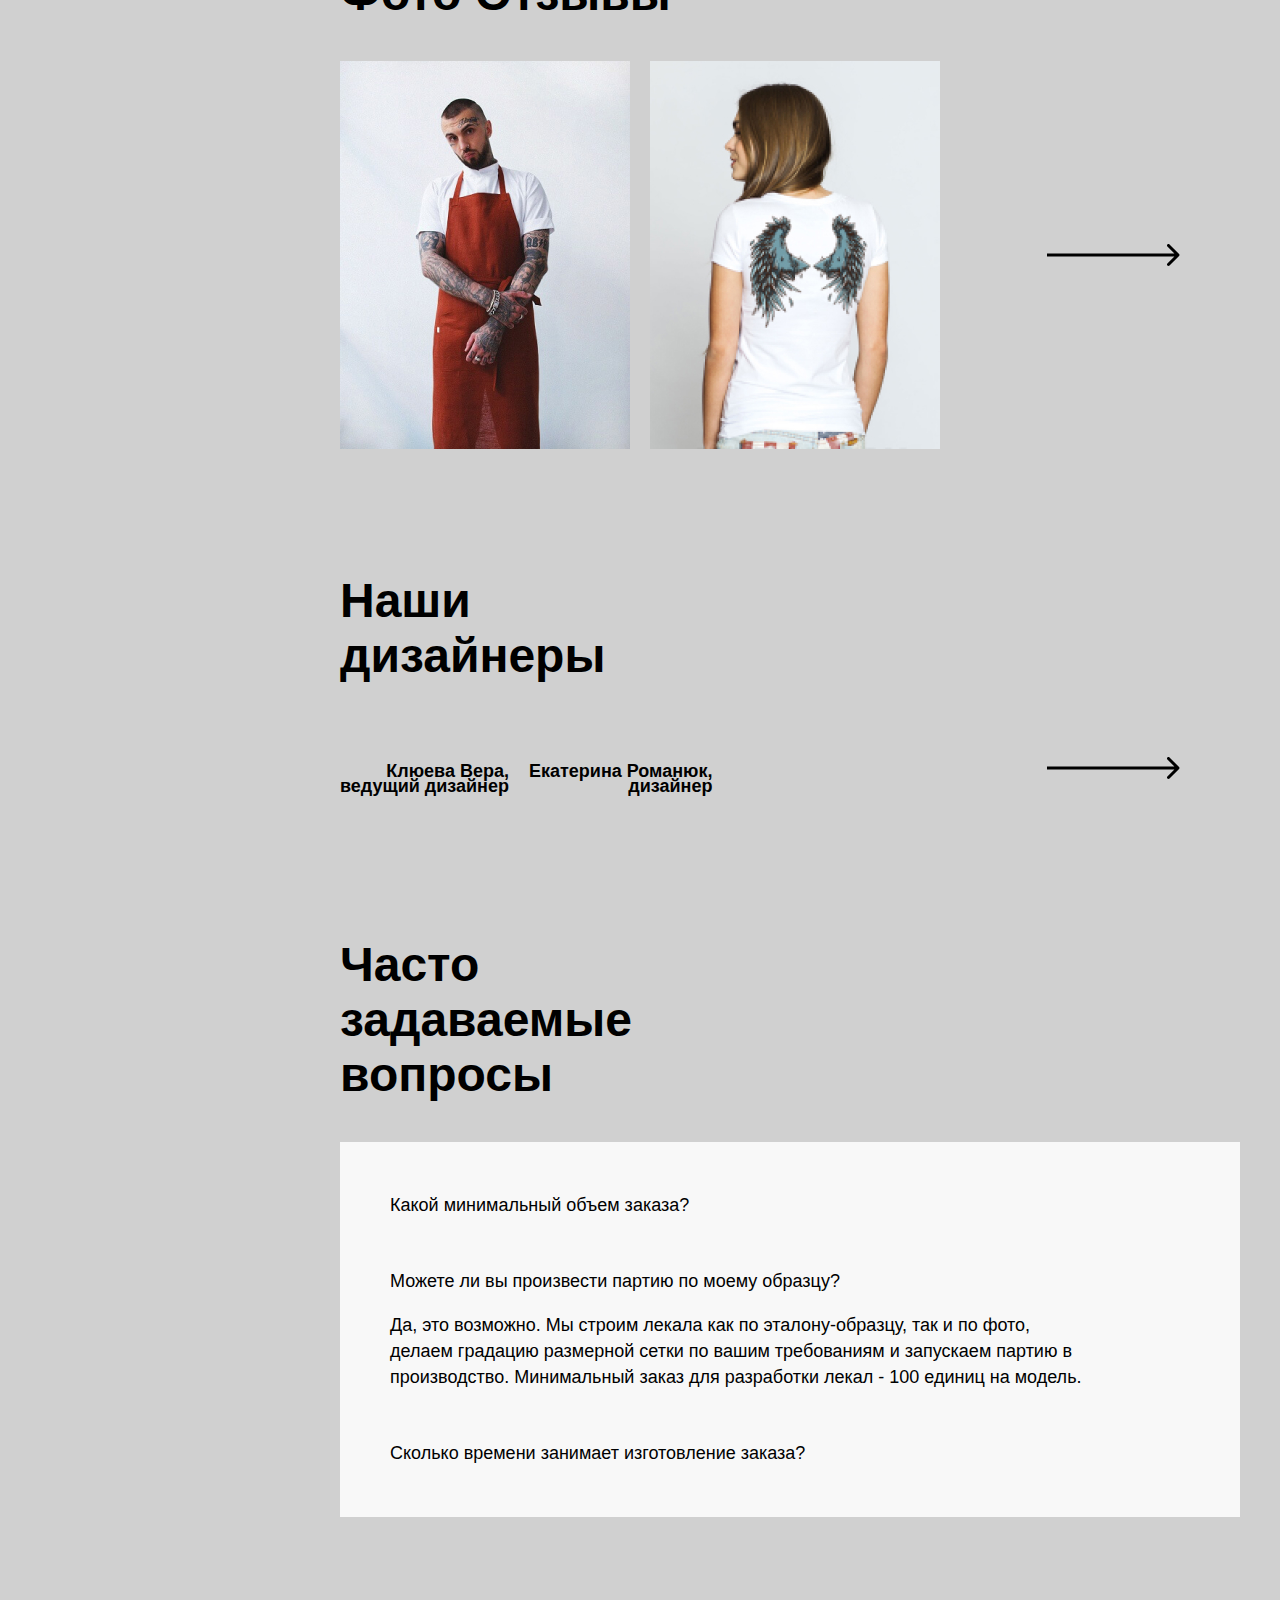
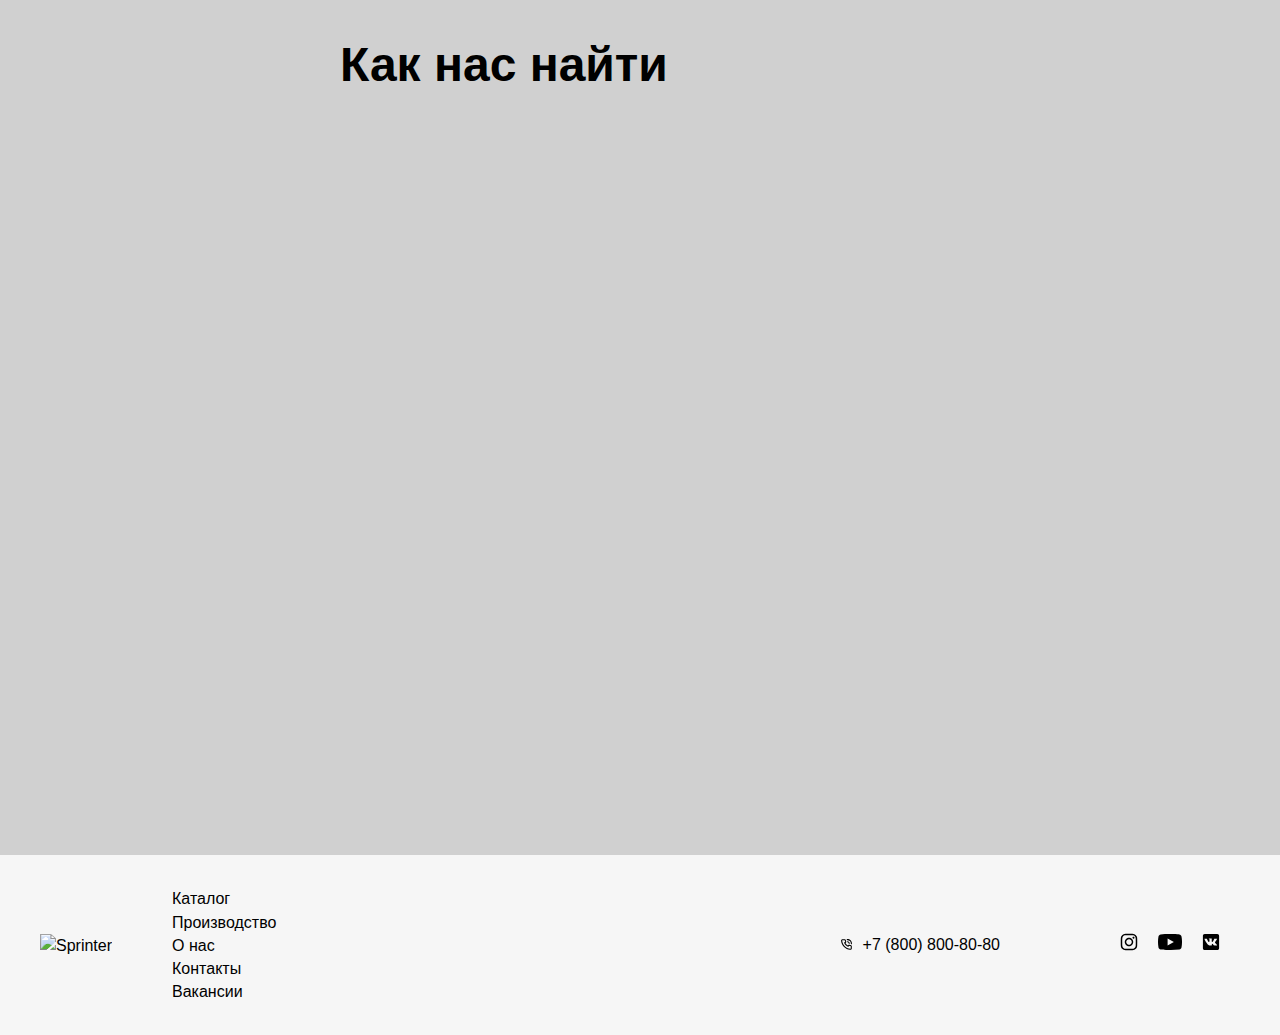
==== commit 4442b1f9: "responsive" ====
--- a/index.html
+++ b/index.html
@@ -2,7 +2,8 @@
 <html lang="ru">
 <head>
     <meta charset="UTF-8">
-    <title>Sprinter</title>
+    <title>Заглавная страница</title>
+    <meta name="viewport" content="width=device-width, initial-scale=1.0">
     <link rel="stylesheet" href="style.css">
 </head>
 <body>
@@ -10,21 +11,47 @@
         <div class="container">
             <div class="page-header__row">
                 <div class="page-header__left">
-                    <img src="images/logo.png" alt="Sprinter">
-                    <nav class="mainmenu">
+                    <img class="logo" src="images/logo.png" alt="Sprinter">
+                    <button class="page-header__menu-toggle hamburger hamburger--squeeze" onclick="this.classlist.toggle('is-active')">
+                        <span class="hamburger-box">
+                            <span class="hamburger-inner"></span>
+                        </span>
+                    </button>
+                    <nav class="page-header__menu mainmenu">
                         <ul class="mainmenu__list">
-                            <li class="mainmenu__item"><a href="#">Каталог</a></li>
-                            <li class="mainmenu__item"><a href="#">Производство</a></li>
-                            <li class="mainmenu__item"><a href="#">О нас</a></li>
-                            <li class="mainmenu__item"><a href="#">Контакты</a></li>
+                            <li class="mainmenu__item"><a href="index.html#catalog">Каталог</a></li>
+                            <li class="mainmenu__item"><a href="production.html">Производство</a></li>
+                            <li class="mainmenu__item"><a href="about-us.html">О нас</a></li>
+                            <li class="mainmenu__item"><a href="contacts.html">Контакты</a></li>
                         </ul>
                     </nav>
                 </div>
                 <div class="page-header__right">
                     <ul class="userbar">
-                        <li class="userbar__item"><a href="tel:+78008008080"><img src="images/call.svg" alt="">+7 (800) 800-80-80</a></li>
-                        <li class="userbar__item"><a href="#"><img src="images/enter.svg" alt="">Войти</a></li>
-                        <li class="userbar__item"><a href="#"><img src="images/basket.svg" alt="">Корзина</a></li>
+                        <li class="userbar__item">
+                            <a href="tel:+78008008080">
+                                <svg width="11" height="11" viewBox="0 0 11 11" fill="none" xmlns="http://www.w3.org/2000/svg">
+                                    <path d="M9.51366 6.04165C9.39449 6.04165 9.26991 6.00373 9.15074 5.97665C8.90961 5.92273 8.67252 5.85214 8.44116 5.7654C8.18987 5.67398 7.91366 5.67873 7.66566 5.77873C7.41766 5.87872 7.21541 6.06691 7.09783 6.30706L6.97866 6.55623C6.4526 6.25788 5.96662 5.89385 5.53241 5.4729C5.11145 5.03868 4.74742 4.5527 4.44908 4.02665L4.69824 3.9129C4.9384 3.79531 5.12658 3.59306 5.22658 3.34506C5.32658 3.09707 5.33133 2.82085 5.23991 2.56956C5.15389 2.33612 5.08332 2.09727 5.02866 1.85456C5.00158 1.7354 4.97991 1.61081 4.96366 1.49165C4.89788 1.11011 4.69804 0.76459 4.40012 0.517318C4.1022 0.270045 3.72579 0.137268 3.33866 0.142896H1.70824C1.47925 0.142596 1.25278 0.190697 1.04368 0.284046C0.834581 0.377394 0.647571 0.513883 0.49491 0.684563C0.339083 0.859875 0.223056 1.06684 0.154799 1.29125C0.0865428 1.51565 0.0676754 1.75218 0.0994934 1.98456C0.393937 4.23905 1.42398 6.33342 3.02991 7.9429C4.63939 9.54882 6.73375 10.5789 8.98824 10.8733C9.05856 10.8787 9.12918 10.8787 9.19949 10.8733C9.59893 10.8739 9.98458 10.7273 10.2828 10.4616C10.4535 10.309 10.59 10.122 10.6833 9.91288C10.7767 9.70377 10.8248 9.4773 10.8245 9.24831V7.62331C10.8216 7.24904 10.6895 6.88725 10.4507 6.59907C10.2119 6.31089 9.88088 6.114 9.51366 6.04165ZM9.77908 9.29165C9.7789 9.36723 9.7629 9.44195 9.73212 9.51098C9.70133 9.58001 9.65644 9.64184 9.60033 9.69248C9.54096 9.74657 9.47031 9.78678 9.39349 9.8102C9.31667 9.83362 9.2356 9.83966 9.15616 9.8279C7.13481 9.5639 5.25629 8.64273 3.80991 7.20623C2.36229 5.75861 1.43309 3.87355 1.16658 1.84373C1.15481 1.76429 1.16085 1.68322 1.18428 1.6064C1.2077 1.52958 1.24791 1.45893 1.30199 1.39956C1.35325 1.34277 1.41595 1.29748 1.48597 1.26667C1.55599 1.23586 1.63175 1.22023 1.70824 1.22081H3.33324C3.45846 1.21775 3.58086 1.25818 3.67962 1.33521C3.77838 1.41225 3.84739 1.52112 3.87491 1.64331C3.87491 1.78956 3.92366 1.94123 3.95616 2.08748C4.01876 2.37124 4.10204 2.65004 4.20533 2.92165L3.44699 3.27915C3.31665 3.33898 3.21535 3.44807 3.16533 3.58248C3.11115 3.71435 3.11115 3.86227 3.16533 3.99415C3.94489 5.66397 5.28717 7.00625 6.95699 7.78581C7.08887 7.83999 7.23678 7.83999 7.36866 7.78581C7.50307 7.73578 7.61216 7.63449 7.67199 7.50415L8.01324 6.74581C8.29269 6.84771 8.5786 6.93095 8.86908 6.99498C9.00991 7.02748 9.16158 7.05456 9.30783 7.07623C9.43002 7.10375 9.53889 7.17276 9.61593 7.27152C9.69296 7.37028 9.73339 7.49268 9.73033 7.6179L9.77908 9.29165ZM6.58324 0.083313H6.20408C6.06042 0.095524 5.92749 0.164303 5.83455 0.27452C5.7416 0.384737 5.69624 0.527362 5.70845 0.671021C5.72066 0.81468 5.78944 0.947605 5.89966 1.04055C6.00987 1.1335 6.1525 1.17886 6.29616 1.16665H6.58324C7.4452 1.16665 8.27185 1.50906 8.88134 2.11855C9.49083 2.72804 9.83324 3.55469 9.83324 4.41665V4.70373C9.82123 4.84663 9.86638 4.98845 9.95878 5.09812C10.0512 5.20778 10.1833 5.27633 10.3262 5.28873H10.3695C10.5051 5.28928 10.636 5.23895 10.7363 5.14769C10.8365 5.05642 10.899 4.93086 10.9112 4.79581V4.41665C10.9112 3.26831 10.4554 2.16693 9.64387 1.35443C8.83238 0.541928 7.73158 0.0847484 6.58324 0.083313ZM7.66658 4.41665C7.66658 4.56031 7.72364 4.69808 7.82523 4.79966C7.92681 4.90124 8.06458 4.95831 8.20824 4.95831C8.3519 4.95831 8.48968 4.90124 8.59126 4.79966C8.69284 4.69808 8.74991 4.56031 8.74991 4.41665C8.74991 3.84201 8.52164 3.29091 8.11531 2.88458C7.70898 2.47825 7.15788 2.24998 6.58324 2.24998C6.43958 2.24998 6.30181 2.30705 6.20023 2.40863C6.09864 2.51021 6.04158 2.64799 6.04158 2.79165C6.04158 2.93531 6.09864 3.07308 6.20023 3.17466C6.30181 3.27624 6.43958 3.33331 6.58324 3.33331C6.87056 3.33331 7.14611 3.44745 7.34927 3.65061C7.55244 3.85378 7.66658 4.12933 7.66658 4.41665Z" fill="black"/>
+                                </svg>
+                                +7 (800) 800-80-80
+                            </a>
+                        </li>
+                        <li class="userbar__item">
+                            <a href="#">
+                                <svg width="11" height="11" viewBox="0 0 11 11" fill="none" xmlns="http://www.w3.org/2000/svg">
+                                    <path d="M6.20433 5.61915C6.49335 5.36897 6.72517 5.05954 6.88405 4.71187C7.04294 4.36419 7.12517 3.98641 7.12516 3.60415C7.12516 2.88585 6.83982 2.19698 6.33191 1.68907C5.824 1.18115 5.13512 0.895813 4.41683 0.895813C3.69853 0.895813 3.00966 1.18115 2.50175 1.68907C1.99384 2.19698 1.7085 2.88585 1.7085 3.60415C1.70849 3.98641 1.79072 4.36419 1.94961 4.71187C2.10849 5.05954 2.34031 5.36897 2.62933 5.61915C1.87107 5.9625 1.22775 6.51697 0.776277 7.21627C0.324806 7.91558 0.0842933 8.73011 0.0834961 9.56248C0.0834961 9.70614 0.140564 9.84391 0.242147 9.9455C0.343729 10.0471 0.481504 10.1041 0.625163 10.1041C0.768822 10.1041 0.906597 10.0471 1.00818 9.9455C1.10976 9.84391 1.16683 9.70614 1.16683 9.56248C1.16683 8.70053 1.50924 7.87388 2.11873 7.26438C2.72823 6.65489 3.55488 6.31248 4.41683 6.31248C5.27878 6.31248 6.10543 6.65489 6.71493 7.26438C7.32442 7.87388 7.66683 8.70053 7.66683 9.56248C7.66683 9.70614 7.7239 9.84391 7.82548 9.9455C7.92706 10.0471 8.06484 10.1041 8.2085 10.1041C8.35216 10.1041 8.48993 10.0471 8.59151 9.9455C8.6931 9.84391 8.75016 9.70614 8.75016 9.56248C8.74937 8.73011 8.50885 7.91558 8.05738 7.21627C7.60591 6.51697 6.96259 5.9625 6.20433 5.61915ZM4.41683 5.22915C4.09544 5.22915 3.78126 5.13384 3.51403 4.95528C3.2468 4.77673 3.03852 4.52294 2.91553 4.22601C2.79253 3.92908 2.76035 3.60234 2.82305 3.28712C2.88575 2.97191 3.04052 2.68236 3.26778 2.4551C3.49504 2.22784 3.78459 2.07307 4.09981 2.01037C4.41503 1.94767 4.74176 1.97985 5.03869 2.10284C5.33562 2.22583 5.58941 2.43411 5.76797 2.70134C5.94653 2.96857 6.04183 3.28275 6.04183 3.60415C6.04183 4.03512 5.87063 4.44845 5.56588 4.7532C5.26113 5.05794 4.84781 5.22915 4.41683 5.22915ZM10.7597 3.9454C10.7094 3.89463 10.6495 3.85433 10.5835 3.82683C10.5175 3.79933 10.4467 3.78517 10.3752 3.78517C10.3037 3.78517 10.2329 3.79933 10.1669 3.82683C10.1008 3.85433 10.0409 3.89463 9.99058 3.9454L8.90725 5.02873L8.57141 4.68748C8.52106 4.63671 8.46115 4.59641 8.39514 4.56891C8.32913 4.54141 8.25834 4.52726 8.18683 4.52726C8.11532 4.52726 8.04453 4.54141 7.97852 4.56891C7.91251 4.59641 7.8526 4.63671 7.80225 4.68748C7.70136 4.78897 7.64473 4.92625 7.64473 5.06935C7.64473 5.21246 7.70136 5.34974 7.80225 5.45123L8.52808 6.17706C8.62957 6.27795 8.76685 6.33458 8.90996 6.33458C9.05306 6.33458 9.19034 6.27795 9.29183 6.17706L10.7381 4.73081C10.7928 4.6817 10.8369 4.62196 10.8677 4.55525C10.8986 4.48853 10.9156 4.41624 10.9176 4.34276C10.9196 4.26928 10.9067 4.19616 10.8795 4.12784C10.8524 4.05953 10.8116 3.99745 10.7597 3.9454Z" fill="black"/>
+                                </svg>
+                                Войти
+                            </a>
+                        </li>
+                        <li class="userbar__item">
+                            <a href="#">
+                                <svg width="13" height="13" viewBox="0 0 13 13" fill="none" xmlns="http://www.w3.org/2000/svg">
+                                    <path d="M12.8921 3.50554C12.8117 3.3876 12.7038 3.32863 12.5684 3.32863H3.94824L3.28809 1.00907C3.22884 0.799395 3.14844 0.620296 3.04688 0.471774C2.94531 0.323253 2.8374 0.218414 2.72314 0.157258C2.60889 0.0961021 2.50944 0.0546035 2.4248 0.0327621C2.34017 0.0109207 2.25553 0 2.1709 0H0.431641C0.321615 0 0.228516 0.0393145 0.152344 0.117944C0.0761719 0.196573 0.0380859 0.297043 0.0380859 0.419355C0.0380859 0.489247 0.055013 0.556956 0.0888672 0.62248C0.122721 0.688004 0.171387 0.738239 0.234863 0.773185C0.29834 0.808132 0.363932 0.825605 0.431641 0.825605H2.1709C2.20475 0.825605 2.23649 0.829973 2.26611 0.83871C2.29574 0.847446 2.33594 0.884577 2.38672 0.950101C2.4375 1.01562 2.47982 1.11391 2.51367 1.24496L4.76074 9.7631C4.77767 9.81552 4.80518 9.86576 4.84326 9.91381C4.88135 9.96186 4.92578 9.99899 4.97656 10.0252C5.02734 10.0514 5.08236 10.0645 5.1416 10.0645H10.626C10.7106 10.0645 10.7889 10.0383 10.8608 9.98589C10.9328 9.93347 10.9814 9.86794 11.0068 9.78931L12.9492 3.89214C12.9915 3.75235 12.9725 3.62349 12.8921 3.50554ZM10.3467 9.22581H5.45898L4.16406 4.16734H11.9844L10.3467 9.22581ZM9.54688 10.9032C9.26758 10.9032 9.02848 11.0059 8.82959 11.2112C8.6307 11.4165 8.53125 11.6633 8.53125 11.9516C8.53125 12.2399 8.6307 12.4867 8.82959 12.692C9.02848 12.8973 9.26758 13 9.54688 13C9.82617 13 10.0653 12.8973 10.2642 12.692C10.4631 12.4867 10.5625 12.2399 10.5625 11.9516C10.5625 11.6633 10.4631 11.4165 10.2642 11.2112C10.0653 11.0059 9.82617 10.9032 9.54688 10.9032ZM5.89063 10.9032C5.70443 10.9032 5.53304 10.9513 5.37647 11.0474C5.21989 11.1435 5.09717 11.2702 5.0083 11.4274C4.91943 11.5847 4.875 11.7594 4.875 11.9516C4.875 12.2399 4.97445 12.4867 5.17334 12.692C5.37223 12.8973 5.61133 13 5.89063 13C6.16992 13 6.40902 12.8973 6.60791 12.692C6.8068 12.4867 6.90625 12.2399 6.90625 11.9516C6.90625 11.8817 6.8999 11.8118 6.88721 11.7419C6.87451 11.672 6.85547 11.6065 6.83008 11.5454C6.80469 11.4842 6.77295 11.4252 6.73486 11.3684C6.69678 11.3117 6.65446 11.2592 6.60791 11.2112C6.56136 11.1631 6.51058 11.1195 6.45557 11.0801C6.40055 11.0408 6.34342 11.0081 6.28418 10.9819C6.22494 10.9556 6.16146 10.936 6.09375 10.9229C6.02604 10.9098 5.95833 10.9032 5.89063 10.9032Z" fill="black"/>
+                                </svg>
+                                Корзина
+                            </a>
+                        </li>
                     </ul>
                 </div>
             </div>
@@ -33,7 +60,7 @@
     <main>
         <section class="page-section section-info">
             <div class="container">
-                <div class="section-info__row">
+                <div class="section-info__main">
                     <div class="section-info__text">
                         <h3>Технологии</h3>
                         <p>Мы печатаем на натуральных тканях пигментными чернилами с использованием 7 цветов.</p>
@@ -46,26 +73,29 @@
                     </div>
                     <div class="section-info__banner">
                         <img src="images/banner.jpg" alt="">
-                        <h1>Печать на одежде <br><span>оптом и в розницу</span></h1>
+                        <div class="section-info__title">
+                            <h1>Печать на одежде</h1>
+                            <span>оптом и в розницу</span>
+                        </div>
                     </div>
                 </div>
             </div>
         </section>
         <section class="page-section section-catalog">
             <div class="container">
-                <h2 class="page-section__title">Каталог</h2>
+                <h2 class="page-section__title" id="catalog">Каталог</h2>
                 <div class="section-catalog__main">
                     <div class="section-catalog__item1">
-                        <a href="#"><img src="images/catalog-1.jpg" alt=""><h3>Для <br>Него</h3></a>
+                        <a href="him.html"><img src="images/catalog-1.jpg" alt=""><h3>Для <br>Него</h3></a>
                     </div>
                     <div class="section-catalog__item2">
-                        <a href="#"><img src="images/catalog-2.jpg" alt=""><h3>Для <br>Детей</h3></a>
+                        <a href="child.html"><img src="images/catalog-2.jpg" alt=""><h3>Для <br>Детей</h3></a>
                     </div>
                     <div class="section-catalog__item3">
-                        <a href="#"><img src="images/catalog-3.jpg" alt=""><h3>Для <br>Нее</h3></a>
+                        <a href="her.html"><img src="images/catalog-3.jpg" alt=""><h3>Для <br>Нее</h3></a>
                     </div>
                     <div class="section-catalog__item4">
-                        <a href="#"><img src="images/catalog-4.jpg" alt=""><h3>Для <br>Бизнеса</h3></a>
+                        <a href="business.html"><img src="images/catalog-4.jpg" alt=""><h3>Для <br>Бизнеса</h3></a>
                     </div>
                 </div>
             </div>
@@ -73,74 +103,88 @@
         <section class="page-section section-order">
             <div class="container">
                 <h2 class="page-section__title">Конструктор</h2>
-                <div class="section-order__row">
+                <div class="section-order__main">
                     <form action="" class="order-form">
-                        <div>
-                            <div class="order-form__type">Футболка</div>
+                        <div class="order-form__input">
+                            <h4 class="order-form__type">Футболка</h4>
                             <div><a href="#">Сменить тип изделия</a></div>
-                        </div>
-                        <div>
+                            <br>
                             <div>Материал: хлопок 100%</div>
                             <div>Плотность 190 г/м²</div>
                             <div><a href="#">Информация о товаре</a></div>
-                        </div>
-                        <div>
-                            <div>Размер:</div>
+                            <br>
+                            <h4>Размер:</h4>
                             <select class="order-form__size">
-                                <option >40 - 42 (XXS)</option>
+                                <option>40 - 42 (XXS)</option>
+                                <option>44 - 46 (S)</option>
+                                <option>48 - 50 (M)</option>
+                                <option>52 - 54 (L)</option>
+                                <option>54 - 56 (XL)</option>
                             </select>
                             <div><a href="#">Таблица размеров</a></div>
-                        </div>
-                        <div>
-                            <div>Цвет:</div>
-                            <input type="color" class="order-form__select-color">
-                            <input class="order-form__color" type="text" value="# 00000">
-                        </div>
-                        <div>
-                            <div>Дизайн:</div>
-                            <button class="order-form__select-image">Загрузить изображение<img src="images/plus.svg" alt=""></button>
+                            <br>
+                            <h4>Цвет:</h4>
+                            <div>
+                                <input type="color" class="order-form__color">
+                                <input class="order-form__color-value" type="text" value="# 00000">
+                            </div>
+                            <br>
+                            <h4>Дизайн:</h4>
+                            <p>Загрузить изображение</p>
+                            <input type="file" class="order-form__image" name="photo" multiple accept="image/*,image/jpeg">
+                            <form enctype="multipart" method="post">
                             <textarea class="order-form__comment" placeholder="Написать текст"></textarea>
                         </div>
                         <div class="order-form__price">4000 ₽</div>
                         <button class="order-form__submit">Оформить заказ</button>
                     </form>
-                    <img src="images/t-shirt-poster.jpg" alt="">
+                    <div class="section-order__poster">
+                        <img src="images/Tshirt.jpg" alt="">
+                    </div>
                 </div>
             </div>
         </section>
         <section class="page-section section-gallery">
             <div class="container">
                 <h2 class="page-section__title">Фото Отзывы</h2>
-                <div class="section-gallery__row">
-                    <div class="section-gallery__item">
-                        <img src="images/reviews-1.jpg" alt="">
-                    </div>
-                    <div class="section-gallery__item">
-                        <img src="images/reviews-2.jpg" alt="">
-                    </div>
-                    <a href="#"><img src="images/arrow.svg" alt=""></a>
-                </div>
-            </div>
-        </section>
-        <section class="page-section section-workers">
-            <div class="container">
-                <h2 class="page-section__title">Наши <br>дизайнеры</h2>
-                <div class="section-workers__row">
-                    <div class="section-workers__item">
-                        <img src="images/designers-1.jpg" alt="">
-                        <h3>Клюева Вера, ведущий <br>дизайнер</h3>
-                    </div>
-                    <div class="section-workers__item">
-                        <img src="images/designers-2.jpg" alt="">
-                        <h3>Екатерина Романюк, <br>дизайнер</h3>
-                    </div>
-                    <a href="#"><img src="images/arrow.svg" alt=""></a>
+                <div class="section-gallery__main">
+                    <ul class="slider-pictures">
+                        <li class="slider-pictures__item"><img src="images/photos-1.jpg" alt=""></li>
+                        <li class="slider-pictures__item"><img src="images/photos-2.jpg" alt=""></li>
+                    </ul>
+                    <div class="slider-pictures__arrow">
+                        <svg width="133" height="24" viewBox="0 0 133 24" fill="none" xmlns="http://www.w3.org/2000/svg">
+                            <path d="M132.061 13.0607C132.646 12.4749 132.646 11.5251 132.061 10.9393L122.515 1.3934C121.929 0.807611 120.979 0.807611 120.393 1.3934C119.808 1.97919 119.808 2.92893 120.393 3.51472L128.879 12L120.393 20.4853C119.808 21.0711 119.808 22.0208 120.393 22.6066C120.979 23.1924 121.929 23.1924 122.515 22.6066L132.061 13.0607ZM0 13.5H131V10.5H0V13.5Z" fill="black"/>
+                        </svg>
+                    </div>
+                </div>
+            </div>
+        </section>
+        <section class="page-section section-gallery">
+            <div class="container">
+                <h2 class="page-section__title">Наши дизайнеры</h2>
+                <div class="section-gallery__main">
+                    <ul class="slider-pictures">
+                        <li class="slider-pictures__item">
+                            <img src="images/designers-1.jpg" alt="">
+                            <h4>Клюева Вера, <br>ведущий дизайнер</h4>
+                        </li>
+                        <li class="slider-pictures__item">
+                            <img src="images/designers-2.jpg" alt="">
+                            <h4>Екатерина Романюк, <br>дизайнер</h4>
+                        </li>
+                    </ul>
+                    <div class="slider-pictures__arrow">
+                        <svg width="133" height="24" viewBox="0 0 133 24" fill="none" xmlns="http://www.w3.org/2000/svg">
+                            <path d="M132.061 13.0607C132.646 12.4749 132.646 11.5251 132.061 10.9393L122.515 1.3934C121.929 0.807611 120.979 0.807611 120.393 1.3934C119.808 1.97919 119.808 2.92893 120.393 3.51472L128.879 12L120.393 20.4853C119.808 21.0711 119.808 22.0208 120.393 22.6066C120.979 23.1924 121.929 23.1924 122.515 22.6066L132.061 13.0607ZM0 13.5H131V10.5H0V13.5Z" fill="black"/>
+                        </svg>
+                    </div>
                 </div>
             </div>
         </section>
         <section class="page-section section-faq">
             <div class="container">
-                <h2 class="page-section__title">Часто <br>задаваемые <br>вопросы</h2>
+                <h2 class="page-section__title">Часто задаваемые вопросы</h2>
                 <div class="section-faq__main">
                     <ul class="faq-list">
                         <li class="faq-list__item faq-card">
@@ -166,14 +210,15 @@
                             </div>
                             <div class="faq-card__content"></div>
                         </li>
-                </ul>
+                    </ul>
                 </div>
             </div>
         </section>
         <section class="page-section section-map">
             <div class="container">
-                <h2 class="page-section__title">Как нас <br>найти</h2>
-                <img src="images/map.svg" alt="">
+                <h2 class="page-section__title">Как нас найти</h2>
+                <iframe class="page-section__map" src="https://www.google.com/maps/embed?pb=!1m18!1m12!1m3!1d2212.270214754367!2d44.001162215053284!3d56.32516735517031!2m3!1f0!2f0!3f0!3m2!1i1024!2i768!4f13.1!3m3!1m2!1s0x4151d448d92e71c3%3A0x46bbf84693ab0af6!2z0JHQvtC70YzRiNCw0Y8g0J_QvtC60YDQvtCy0YHQutCw0Y8g0YPQuy4sIDcsINCd0LjQttC90LjQuSDQndC-0LLQs9C-0YDQvtC0LCDQndC40LbQtdCz0L7RgNC-0LTRgdC60LDRjyDQvtCx0LsuLCA2MDMwMDU!5e0!3m2!1sru!2sru!4v1639838990537!5m2!1sru!2sru" width="900" height="600" style="border:0;" allowfullscreen="" loading="lazy">
+                </iframe>
             </div>
         </section>
     </main>
@@ -181,23 +226,46 @@
         <div class="container">
             <div class="page-footer__row">
                 <div class="page-footer__left">
-                    <img src="images/logo.png" alt="Sprinter">
-                    <nav class="mainmenu">
+                    <img class="logo" src="images/logo.png" alt="Sprinter">
+                    <nav class="page-footer__menu mainmenu">
                         <ul class="mainmenu__list">
-                            <li class="mainmenu__item"><a href="#">Каталог</a></li>
-                            <li class="mainmenu__item"><a href="#">Производство</a></li>
-                            <li class="mainmenu__item"><a href="#">О нас</a></li>
-                            <li class="mainmenu__item"><a href="#">Контакты</a></li>
-                            <li class="mainmenu__item"><a href="#">Вакансии</a></li>
+                            <li class="mainmenu__item"><a href="index.html#catalog">Каталог</a></li>
+                            <li class="mainmenu__item"><a href="production.html">Производство</a></li>
+                            <li class="mainmenu__item"><a href="about-us.html">О нас</a></li>
+                            <li class="mainmenu__item"><a href="contacts.html">Контакты</a></li>
+                            <li class="mainmenu__item"><a href="about-us.html#vacancies">Вакансии</a></li>
                         </ul>
                     </nav>
                 </div>
                 <div class="page-footer__right">
-                    <a href="tel:+78008008080" class="page-footer__contact"><img src="images/call.svg" alt="">+7 (800) 800-80-80</a>
+                    <a href="tel:+78008008080" class="page-footer__tel">
+                        <svg width="11" height="11" viewBox="0 0 11 11" fill="none" xmlns="http://www.w3.org/2000/svg">
+                            <path d="M9.51366 6.04165C9.39449 6.04165 9.26991 6.00373 9.15074 5.97665C8.90961 5.92273 8.67252 5.85214 8.44116 5.7654C8.18987 5.67398 7.91366 5.67873 7.66566 5.77873C7.41766 5.87872 7.21541 6.06691 7.09783 6.30706L6.97866 6.55623C6.4526 6.25788 5.96662 5.89385 5.53241 5.4729C5.11145 5.03868 4.74742 4.5527 4.44908 4.02665L4.69824 3.9129C4.9384 3.79531 5.12658 3.59306 5.22658 3.34506C5.32658 3.09707 5.33133 2.82085 5.23991 2.56956C5.15389 2.33612 5.08332 2.09727 5.02866 1.85456C5.00158 1.7354 4.97991 1.61081 4.96366 1.49165C4.89788 1.11011 4.69804 0.76459 4.40012 0.517318C4.1022 0.270045 3.72579 0.137268 3.33866 0.142896H1.70824C1.47925 0.142596 1.25278 0.190697 1.04368 0.284046C0.834581 0.377394 0.647571 0.513883 0.49491 0.684563C0.339083 0.859875 0.223056 1.06684 0.154799 1.29125C0.0865428 1.51565 0.0676754 1.75218 0.0994934 1.98456C0.393937 4.23905 1.42398 6.33342 3.02991 7.9429C4.63939 9.54882 6.73375 10.5789 8.98824 10.8733C9.05856 10.8787 9.12918 10.8787 9.19949 10.8733C9.59893 10.8739 9.98458 10.7273 10.2828 10.4616C10.4535 10.309 10.59 10.122 10.6833 9.91288C10.7767 9.70377 10.8248 9.4773 10.8245 9.24831V7.62331C10.8216 7.24904 10.6895 6.88725 10.4507 6.59907C10.2119 6.31089 9.88088 6.114 9.51366 6.04165ZM9.77908 9.29165C9.7789 9.36723 9.7629 9.44195 9.73212 9.51098C9.70133 9.58001 9.65644 9.64184 9.60033 9.69248C9.54096 9.74657 9.47031 9.78678 9.39349 9.8102C9.31667 9.83362 9.2356 9.83966 9.15616 9.8279C7.13481 9.5639 5.25629 8.64273 3.80991 7.20623C2.36229 5.75861 1.43309 3.87355 1.16658 1.84373C1.15481 1.76429 1.16085 1.68322 1.18428 1.6064C1.2077 1.52958 1.24791 1.45893 1.30199 1.39956C1.35325 1.34277 1.41595 1.29748 1.48597 1.26667C1.55599 1.23586 1.63175 1.22023 1.70824 1.22081H3.33324C3.45846 1.21775 3.58086 1.25818 3.67962 1.33521C3.77838 1.41225 3.84739 1.52112 3.87491 1.64331C3.87491 1.78956 3.92366 1.94123 3.95616 2.08748C4.01876 2.37124 4.10204 2.65004 4.20533 2.92165L3.44699 3.27915C3.31665 3.33898 3.21535 3.44807 3.16533 3.58248C3.11115 3.71435 3.11115 3.86227 3.16533 3.99415C3.94489 5.66397 5.28717 7.00625 6.95699 7.78581C7.08887 7.83999 7.23678 7.83999 7.36866 7.78581C7.50307 7.73578 7.61216 7.63449 7.67199 7.50415L8.01324 6.74581C8.29269 6.84771 8.5786 6.93095 8.86908 6.99498C9.00991 7.02748 9.16158 7.05456 9.30783 7.07623C9.43002 7.10375 9.53889 7.17276 9.61593 7.27152C9.69296 7.37028 9.73339 7.49268 9.73033 7.6179L9.77908 9.29165ZM6.58324 0.083313H6.20408C6.06042 0.095524 5.92749 0.164303 5.83455 0.27452C5.7416 0.384737 5.69624 0.527362 5.70845 0.671021C5.72066 0.81468 5.78944 0.947605 5.89966 1.04055C6.00987 1.1335 6.1525 1.17886 6.29616 1.16665H6.58324C7.4452 1.16665 8.27185 1.50906 8.88134 2.11855C9.49083 2.72804 9.83324 3.55469 9.83324 4.41665V4.70373C9.82123 4.84663 9.86638 4.98845 9.95878 5.09812C10.0512 5.20778 10.1833 5.27633 10.3262 5.28873H10.3695C10.5051 5.28928 10.636 5.23895 10.7363 5.14769C10.8365 5.05642 10.899 4.93086 10.9112 4.79581V4.41665C10.9112 3.26831 10.4554 2.16693 9.64387 1.35443C8.83238 0.541928 7.73158 0.0847484 6.58324 0.083313ZM7.66658 4.41665C7.66658 4.56031 7.72364 4.69808 7.82523 4.79966C7.92681 4.90124 8.06458 4.95831 8.20824 4.95831C8.3519 4.95831 8.48968 4.90124 8.59126 4.79966C8.69284 4.69808 8.74991 4.56031 8.74991 4.41665C8.74991 3.84201 8.52164 3.29091 8.11531 2.88458C7.70898 2.47825 7.15788 2.24998 6.58324 2.24998C6.43958 2.24998 6.30181 2.30705 6.20023 2.40863C6.09864 2.51021 6.04158 2.64799 6.04158 2.79165C6.04158 2.93531 6.09864 3.07308 6.20023 3.17466C6.30181 3.27624 6.43958 3.33331 6.58324 3.33331C6.87056 3.33331 7.14611 3.44745 7.34927 3.65061C7.55244 3.85378 7.66658 4.12933 7.66658 4.41665Z" fill="black"/>
+                        </svg>
+                        +7 (800) 800-80-80
+                    </a>
                     <ul class="social-list">
-                        <li class="social-list__item"><a href="#"><img src="images/instagram.svg" alt=""></a></li>
-                        <li class="social-list__item"><a href="#"><img src="images/youtube.svg" alt=""></a></li>
-                        <li class="social-list__item"><a href="#"><img src="images/vk.svg" alt=""></a></li>
+                        <li class="social-list__item">
+                            <a href="#" target="_blank">
+                                <svg width="18" height="18" viewBox="0 0 18 18" fill="none" xmlns="http://www.w3.org/2000/svg">
+                                    <path fill-rule="evenodd" clip-rule="evenodd" d="M5.59875 0.7995C6.4785 0.759 6.759 0.75 9 0.75C11.241 0.75 11.5215 0.75975 12.4005 0.7995C13.2795 0.83925 13.8795 0.9795 14.4045 1.18275C14.9542 1.3905 15.453 1.71525 15.8655 2.13525C16.2855 2.547 16.6095 3.045 16.8165 3.5955C17.0205 4.1205 17.16 4.7205 17.2005 5.598C17.241 6.47925 17.25 6.75975 17.25 9C17.25 11.241 17.2402 11.5215 17.2005 12.4012C17.1607 13.2787 17.0205 13.8787 16.8165 14.4037C16.6095 14.9543 16.285 15.4531 15.8655 15.8655C15.453 16.2855 14.9542 16.6095 14.4045 16.8165C13.8795 17.0205 13.2795 17.16 12.402 17.2005C11.5215 17.241 11.241 17.25 9 17.25C6.759 17.25 6.4785 17.2402 5.59875 17.2005C4.72125 17.1607 4.12125 17.0205 3.59625 16.8165C3.04569 16.6095 2.54687 16.2849 2.1345 15.8655C1.71478 15.4535 1.38999 14.9549 1.18275 14.4045C0.9795 13.8795 0.84 13.2795 0.7995 12.402C0.759 11.5207 0.75 11.2402 0.75 9C0.75 6.759 0.75975 6.4785 0.7995 5.5995C0.83925 4.7205 0.9795 4.1205 1.18275 3.5955C1.39029 3.04506 1.71534 2.54648 2.13525 2.1345C2.54703 1.71488 3.04535 1.39008 3.5955 1.18275C4.1205 0.9795 4.7205 0.84 5.598 0.7995H5.59875ZM12.3337 2.2845C11.4637 2.24475 11.2028 2.2365 9 2.2365C6.79725 2.2365 6.53625 2.24475 5.66625 2.2845C4.8615 2.32125 4.425 2.4555 4.134 2.56875C3.74925 2.71875 3.474 2.8965 3.18525 3.18525C2.91153 3.45154 2.70089 3.77571 2.56875 4.134C2.4555 4.425 2.32125 4.8615 2.2845 5.66625C2.24475 6.53625 2.2365 6.79725 2.2365 9C2.2365 11.2028 2.24475 11.4637 2.2845 12.3337C2.32125 13.1385 2.4555 13.575 2.56875 13.866C2.70075 14.2238 2.9115 14.5485 3.18525 14.8148C3.4515 15.0885 3.77625 15.2993 4.134 15.4313C4.425 15.5445 4.8615 15.6788 5.66625 15.7155C6.53625 15.7552 6.7965 15.7635 9 15.7635C11.2035 15.7635 11.4637 15.7552 12.3337 15.7155C13.1385 15.6788 13.575 15.5445 13.866 15.4313C14.2508 15.2813 14.526 15.1035 14.8148 14.8148C15.0885 14.5485 15.2993 14.2238 15.4313 13.866C15.5445 13.575 15.6788 13.1385 15.7155 12.3337C15.7552 11.4637 15.7635 11.2028 15.7635 9C15.7635 6.79725 15.7552 6.53625 15.7155 5.66625C15.6788 4.8615 15.5445 4.425 15.4313 4.134C15.2813 3.74925 15.1035 3.474 14.8148 3.18525C14.5484 2.91155 14.2243 2.70091 13.866 2.56875C13.575 2.4555 13.1385 2.32125 12.3337 2.2845ZM7.94625 11.5433C8.53474 11.7882 9.19003 11.8213 9.8002 11.6368C10.4104 11.4523 10.9375 11.0617 11.2917 10.5317C11.6459 10.0017 11.805 9.36515 11.742 8.73083C11.679 8.0965 11.3978 7.50373 10.9462 7.05375C10.6584 6.76611 10.3104 6.54586 9.92725 6.40886C9.54409 6.27186 9.13532 6.22152 8.73037 6.26146C8.32542 6.3014 7.93436 6.43063 7.58535 6.63985C7.23634 6.84906 6.93806 7.13306 6.71198 7.47139C6.4859 7.80972 6.33764 8.19397 6.27789 8.59647C6.21813 8.99897 6.24836 9.40972 6.3664 9.79914C6.48445 10.1886 6.68736 10.547 6.96054 10.8485C7.23372 11.1501 7.57037 11.3874 7.94625 11.5433ZM6.0015 6.0015C6.39527 5.60773 6.86274 5.29538 7.37722 5.08227C7.89171 4.86916 8.44313 4.75948 9 4.75948C9.55687 4.75948 10.1083 4.86916 10.6228 5.08227C11.1373 5.29538 11.6047 5.60773 11.9985 6.0015C12.3923 6.39527 12.7046 6.86274 12.9177 7.37722C13.1308 7.89171 13.2405 8.44313 13.2405 9C13.2405 9.55687 13.1308 10.1083 12.9177 10.6228C12.7046 11.1373 12.3923 11.6047 11.9985 11.9985C11.2032 12.7938 10.1247 13.2405 9 13.2405C7.87534 13.2405 6.79675 12.7938 6.0015 11.9985C5.20625 11.2032 4.75948 10.1247 4.75948 9C4.75948 7.87534 5.20625 6.79675 6.0015 6.0015ZM14.181 5.391C14.2786 5.29895 14.3567 5.18826 14.4107 5.06548C14.4648 4.9427 14.4936 4.81033 14.4956 4.6762C14.4975 4.54207 14.4725 4.40891 14.4221 4.28461C14.3717 4.1603 14.2968 4.04738 14.202 3.95253C14.1071 3.85768 13.9942 3.78282 13.8699 3.73239C13.7456 3.68196 13.6124 3.65698 13.4783 3.65894C13.3442 3.66089 13.2118 3.68974 13.089 3.74377C12.9662 3.7978 12.8555 3.87592 12.7635 3.9735C12.5845 4.16327 12.4865 4.41534 12.4903 4.6762C12.4941 4.93705 12.5994 5.18616 12.7839 5.37063C12.9683 5.55511 13.2174 5.66042 13.4783 5.66422C13.7392 5.66803 13.9912 5.57002 14.181 5.391Z" fill="black"/>
+                                </svg>
+                            </a>
+                        </li>
+                        <li class="social-list__item">
+                            <a href="#" target="_blank">
+                                <svg width="24" height="18" viewBox="0 0 24 18" fill="none" xmlns="http://www.w3.org/2000/svg">
+                                    <path d="M23.5001 3.50708C23.3642 3.02231 23.0995 2.58342 22.7341 2.23708C22.3584 1.88008 21.8979 1.62471 21.3961 1.49508C19.5181 1.00008 11.9941 1.00008 11.9941 1.00008C8.85746 0.964389 5.72156 1.12135 2.60413 1.47008C2.10232 1.60929 1.64269 1.87036 1.26613 2.23008C0.896129 2.58608 0.628129 3.02508 0.488129 3.50608C0.151822 5.31782 -0.0115791 7.15742 0.000128902 9.00008C-0.0118711 10.8411 0.151129 12.6801 0.488129 14.4941C0.625129 14.9731 0.892129 15.4101 1.26313 15.7631C1.63413 16.1161 2.09613 16.3711 2.60413 16.5061C4.50713 17.0001 11.9941 17.0001 11.9941 17.0001C15.1348 17.0358 18.2747 16.8789 21.3961 16.5301C21.8979 16.4004 22.3584 16.1451 22.7341 15.7881C23.1041 15.4351 23.3671 14.9961 23.4991 14.5181C23.8442 12.707 24.012 10.8667 24.0001 9.02308C24.0261 7.17168 23.8585 5.32264 23.5001 3.50608V3.50708ZM9.60213 12.4241V5.57708L15.8621 9.00108L9.60213 12.4241Z" fill="black"/>
+                                </svg>
+                            </a>
+                        </li>
+                        <li class="social-list__item">
+                            <a href="#" target="_blank">
+                                <svg width="18" height="18" viewBox="0 0 18 18" fill="none" xmlns="http://www.w3.org/2000/svg">
+                                    <path d="M17.0999 15.2999V2.6999C17.0999 1.7099 16.2872 0.899902 15.2954 0.899902H2.7044C1.6694 0.899902 0.899902 1.6676 0.899902 2.6999V15.2999C0.899902 16.3331 1.6694 17.0999 2.7044 17.0999H15.2954C15.773 17.0992 16.2309 16.9095 16.569 16.5722C16.9071 16.2349 17.098 15.7775 17.0999 15.2999ZM13.6655 10.4462C13.6655 10.4462 14.6843 11.4515 14.9354 11.9177C14.9426 11.9276 14.9453 11.9366 14.948 11.9402C15.0497 12.1112 15.0758 12.2462 15.0245 12.3452C14.9399 12.5099 14.6519 12.5927 14.5538 12.5999H12.7547C12.6287 12.5999 12.3677 12.5675 12.0509 12.3488C11.8079 12.1796 11.5676 11.8997 11.3336 11.627C10.9844 11.222 10.682 10.871 10.3778 10.871C10.3392 10.8709 10.3009 10.8773 10.2644 10.8899C10.0331 10.9637 9.7397 11.2922 9.7397 12.1697C9.7397 12.4442 9.5237 12.6008 9.3707 12.6008H8.5463C8.2655 12.6008 6.803 12.5027 5.5079 11.1356C3.9185 9.4616 2.4911 6.1037 2.4785 6.074C2.3885 5.8571 2.5748 5.7392 2.7773 5.7392H4.5953C4.8392 5.7392 4.9175 5.8868 4.9733 6.0191C5.0363 6.1694 5.2739 6.776 5.6627 7.4582C6.2954 8.5679 6.6851 9.0197 6.9956 9.0197C7.05366 9.01937 7.11067 9.00419 7.1612 8.9756C7.5671 8.7515 7.4915 7.3043 7.4735 7.0055C7.4735 6.9488 7.4726 6.3584 7.2656 6.0749C7.1162 5.8697 6.8633 5.7914 6.7103 5.7617C6.77269 5.67573 6.85479 5.60598 6.9497 5.5583C7.2278 5.4197 7.7291 5.3999 8.2277 5.3999H8.5049C9.0458 5.4071 9.1862 5.4422 9.3815 5.4917C9.7766 5.5862 9.7847 5.8427 9.7496 6.7157C9.7397 6.9641 9.7289 7.2458 9.7289 7.5761C9.7289 7.6472 9.7262 7.7255 9.7262 7.8065C9.7136 8.2529 9.6992 8.7578 10.0142 8.9648C10.055 8.99031 10.102 9.00402 10.1501 9.0044C10.2599 9.0044 10.5884 9.0044 11.4785 7.4771C11.87 6.803 12.1715 6.0074 12.1922 5.948C12.2236 5.88378 12.2692 5.82748 12.3254 5.7833C12.3715 5.75936 12.4229 5.74729 12.4748 5.7482H14.6123C14.8463 5.7482 15.0047 5.7833 15.0344 5.8724C15.0857 6.0155 15.0245 6.452 14.048 7.7714L13.6133 8.3474C12.7277 9.5066 12.7277 9.566 13.6655 10.4462Z" fill="black"/>
+                                </svg>
+                            </a>
+                        </li>
                     </ul>
                 </div>
             </div>
--- a/style.css
+++ b/style.css
@@ -1,519 +1,1051 @@
 body {
+  margin: 0;
+  padding: 0;
+  background-color: #d0d0d0;
+  font-family: "Roboto", sans-serif;
+}
+
+a {
+  text-decoration: none;
+  color: #000000;
+  transition: 1s;
+}
+
+h2:hover {
+  background: rgba(0, 0, 0, 0);
+  color: #de0101;
+}
+
+a:hover {
+  background: rgba(0, 0, 0, 0);
+  color: #de0101;
+}
+
+img:hover {
+  opacity: 0.85;
+}
+
+li {
+  list-style-type: none;
+}
+
+ul {
+  margin: 0;
+  padding: 0;
+}
+
+.container {
+  width: 1200px;
+  margin: 0 auto;
+}
+
+.page-section {
+  margin: 120px 0;
+}
+
+.page-section__title {
+  margin-left: 300px;
+  padding-right: 500px;
+  font-size: 48px;
+}
+
+.page-section__title-small {
+  margin-left: 300px;
+  font-size: 36px;
+  font-weight: normal;
+}
+
+.page-header__row,
+.page-footer__row {
+  display: flex;
+  align-items: center;
+  justify-content: space-between;
+  height: 180px;
+  line-height: 145%;
+}
+
+.page-header__left,
+.page-footer__left {
+  display: flex;
+  align-items: center;
+}
+
+.logo {
+  margin-right: 60px;
+}
+
+.page-header__menu-toggle {
+  display: none;
+}
+
+.page-header__menu-toggle.is-active + .page-header__menu {
+  opacity: 1;
+  visibility: visible;
+}
+
+.userbar {
+  display: flex;
+  align-items: center;
+}
+
+.userbar__item {
+  margin-right: 60px;
+}
+
+.userbar__item svg {
+  margin-right: 6px;
+}
+
+.page-footer {
+  background: #f6f6f6;
+}
+
+.page-footer__right {
+  display: flex;
+}
+
+.page-footer__tel {
+  margin-right: 120px;
+}
+
+.page-footer__tel svg {
+  margin-right: 6px;
+}
+
+.social-list {
+  display: flex;
+  align-items: center;
+}
+
+.social-list__item {
+  margin-right: 20px;
+}
+
+.breadcrumbs {
+  display: flex;
+  justify-content: flex-end;
+  font-size: 14px;
+  line-height: 145%;
+}
+
+.breadcrumbs a {
+  color: #a0a0a0;
+}
+
+/* Заглавная страница */
+.section-info__main {
+  display: flex;
+  align-items: center;
+}
+
+.section-info__text {
+  padding-right: 40px;
+  font-size: 16px;
+}
+
+.section-info__text h3 {
+  font-size: 24px;
+  font-weight: bold;
+}
+
+.section-info__banner {
+  position: relative;
+}
+
+.section-info__title {
+  position: absolute;
+  top: 20px;
+  left: 80px;
+}
+
+.section-info__title h1 {
+  font-size: 48px;
+  margin: 0;
+}
+
+.section-info__title span {
+  font-size: 24px;
+  font-weight: bold;
+}
+
+.section-catalog__main {
+  position: relative;
+  width: 1200px;
+  height: 1000px;
+}
+
+.section-catalog__main h3 {
+  margin: 0;
+}
+
+.section-catalog__item1 {
+  position: absolute;
+}
+
+.section-catalog__item1 h3 {
+  position: absolute;
+  top: 10%;
+  right: 10%;
+  font-size: 27px;
+  line-height: 130%;
+  text-transform: uppercase;
+}
+
+.section-catalog__item2 {
+  position: absolute;
+  right: 0;
+}
+
+.section-catalog__item2 h3 {
+  position: absolute;
+  top: 10%;
+  right: 10%;
+  font-size: 34px;
+  line-height: 130%;
+}
+
+.section-catalog__item3 {
+  position: absolute;
+  bottom: 0;
+}
+
+.section-catalog__item3 h3 {
+  position: absolute;
+  top: 10%;
+  right: 10%;
+  font-size: 30px;
+  line-height: 130%;
+  text-transform: uppercase;
+}
+
+.section-catalog__item4 {
+  position: absolute;
+  bottom: 0;
+  right: 0;
+}
+
+.section-catalog__item4 h3 {
+  position: absolute;
+  top: 10%;
+  left: 10%;
+  font-size: 36px;
+  line-height: 130%;
+  color: #ffffff;
+}
+
+.section-order__main {
+  display: flex;
+  justify-content: space-between;
+  margin: 50px;
+  padding: 100px 40px 100px 60px;
+  background: #f6f6f6;
+}
+
+.order-form {
+  display: flex;
+  flex-direction: column;
+  justify-content: space-between;
+  font-size: 18px;
+  line-height: 145%;
+}
+
+.order-form h4 {
+  margin: 0;
+}
+
+.order-form a {
+  text-decoration: underline;
+  font-size: 16px;
+  color: #7d7d7d;
+}
+
+.order-form__type {
+  font-size: 24px;
+}
+
+.order-form__size {
+  width: 190px;
+  height: 32px;
+  margin: 10px 0;
+  padding: 0 20px;
+  box-sizing: border-box;
+}
+
+.order-form__color {
+  width: 32px;
+  height: 32px;
+  margin: 10px 15px 0 0;
+}
+
+.order-form__color-value {
+  width: 100px;
+  height: 32px;
+  padding: 0 10px;
+  box-sizing: border-box;
+}
+
+.order-form__image {
+  margin: 10px 0;
+}
+.order-form__comment {
+  width: 232px;
+  height: 80px;
+  padding: 10px 20px;
+  box-sizing: border-box;
+  resize: none;
+}
+
+.order-form__price {
+  font-size: 24px;
+  font-weight: bold;
+}
+
+.order-form__submit {
+  width: 232px;
+  height: 48px;
+  font-size: 18px;
+  font-weight: bold;
+  color: #eeeeee;
+  background: #aa8a8a;
+  border: none;
+}
+
+.section-gallery__main {
+  display: flex;
+  align-items: center;
+  position: relative;
+  margin-left: 300px;
+}
+
+.slider-pictures {
+  display: flex;
+}
+
+.slider-pictures__item {
+  margin-right: 20px;
+  text-align: right;
+}
+
+.slider-pictures__item:last-child {
+  margin-right: 0;
+}
+
+.slider-pictures__item h4 {
+  font-size: 18px;
+  line-height: 80%;
+}
+
+.slider-pictures__arrow {
+  position: absolute;
+  right: 60px;
+}
+
+.section-faq__main {
+  margin-left: 300px;
+  padding: 50px;
+  font-size: 18px;
+  line-height: 145%;
+  background: #f8f8f8;
+}
+
+.faq-card {
+  margin-bottom: 50px;
+}
+
+.faq-card:last-child {
+  margin-bottom: 0;
+}
+
+.faq-card__toggle {
+  display: flex;
+  align-items: center;
+  justify-content: space-between;
+  cursor: pointer;
+}
+
+.faq-card__content {
+  margin-right: 100px;
+}
+
+.page-section__map {
+  margin-left: 300px;
+  filter: grayscale(100%);
+}
+
+/* Производство */
+.section-production__text {
+  margin-left: 300px;
+  margin-bottom: 60px;
+  padding-right: 200px;
+  font-size: 24px;
+  line-height: 145%;
+}
+
+.slider-production {
+  display: flex;
+  align-items: center;
+  position: relative;
+  margin-left: 300px;
+  margin-right: 56px;
+}
+
+.slider-production__arrow-left {
+  position: absolute;
+  left: -40px;
+}
+
+.slider-production__arrow-right {
+  position: absolute;
+  right: -40px;
+}
+
+.section-products__title {
+  margin-left: 50px;
+  font-size: 40px;
+  font-weight: normal;
+  line-height: 145%;
+}
+
+.slider-products {
+  display: flex;
+  align-items: center;
+  justify-content: space-around;
+}
+
+.slider-products__list {
+  display: flex;
+}
+
+.slider-products__item {
+  margin-right: 30px;
+}
+
+.slider-products__item:last-child {
+  margin-right: 0;
+}
+
+/* О нас */
+.section-company__main {
+  display: flex;
+  align-items: flex-end;
+  margin-left: 300px;
+}
+
+.section-company__text {
+  padding-left: 40px;
+  line-height: 145%;
+}
+
+.section-company__text span {
+  font-size: 36px;
+}
+
+.section-designers__item {
+  display: flex;
+  margin-top: 150px;
+}
+
+.section-designers__item-middle {
+  display: flex;
+  flex-direction: row-reverse;
+  align-items: flex-end;
+  margin-top: 150px;
+  margin-bottom: 300px;
+}
+
+.section-designers__photo,
+.section-designers__photo-right {
+  position: relative;
+  width: 400px;
+  height: 400px;
+  background-color: #de0101;
+}
+
+.section-designers__photo img {
+  position: absolute;
+  left: 25px;
+  bottom: 25px;
+}
+
+.section-designers__photo-right img {
+  position: absolute;
+  top: 25px;
+  left: -75px;
+}
+
+.section-designers__text {
+  width: 800px;
+  padding-left: 150px;
+  padding-right: 200px;
+  box-sizing: border-box;
+  line-height: 175%;
+}
+
+.section-designers__text h3 {
+  font-weight: bold;
+}
+
+.section-designers__text span {
+  color: #de0101;
+}
+
+.section-photos__main {
+  position: relative;
+  width: 1200px;
+  height: 900px;
+}
+
+.section-photos__item1 {
+  position: absolute;
+  left: 200px;
+}
+
+.section-photos__item2 {
+  position: absolute;
+  top: 120px;
+}
+
+.section-photos__item3 {
+  position: absolute;
+  top: 40px;
+  right: 0;
+}
+
+.section-photos__item4 {
+  position: absolute;
+  left: 480px;
+  bottom: 0;
+}
+
+.review {
+  display: flex;
+  align-items: flex-start;
+  padding: 120px 90px 60px 90px;
+  background-color: #eaeaea;
+}
+
+.review__main {
+  margin-left: 90px;
+  font-size: 22px;
+  line-height: 150%;
+}
+
+.review__author {
+  font-weight: bold;
+  margin: 30px 0;
+}
+
+.section-reviews__footer {
+  display: flex;
+  justify-content: right;
+  margin: 40px 100px;
+}
+
+.slider-reviews {
+  display: flex;
+  justify-content: space-between;
+  align-items: center;
+  width: 300px;
+}
+
+.slider-reviews__list {
+  display: flex;
+}
+
+.slider-reviews__item {
+  margin: 8px;
+}
+
+.section-vacancies__main {
+  display: grid;
+  grid-template-columns: 50% 50%;
+}
+
+.section-vacancies__text {
+  padding-right: 60px;
+  font-size: 24px;
+  line-height: 130%;
+}
+
+.section-vacancies__text a {
+  font-weight: bold;
+}
+
+.vacancy-card {
+  padding: 35px 0;
+  font-size: 24px;
+  font-weight: bold;
+  line-height: 130%;
+  border-bottom: 1px solid rgba(0, 0, 0, 0.2);
+}
+
+.vacancy-card:last-child {
+  border-bottom: none;
+}
+
+.vacancy-card__toggle {
+  display: flex;
+  align-items: center;
+  justify-content: space-between;
+  cursor: pointer;
+}
+
+/* Контакты */
+.section-contacts__phone {
+  margin-left: 300px;
+  margin-bottom: 60px;
+  font-weight: bold;
+  line-height: 145%;
+}
+
+.section-contacts__main {
+  display: grid;
+  grid-template-columns: 1fr 1fr;
+  grid-row-gap: 90px;
+  margin-left: 300px;
+  line-height: 145%;
+}
+
+.section-contacts__social {
+  display: flex;
+  align-items: center;
+  margin-bottom: 10px;
+}
+
+.section-contacts__social svg {
+  margin-right: 10px;
+}
+
+/* адаптив */
+@media screen and (max-width: 440px) {
+  .container {
+    width: 100%;
+  }
+
+  .page-section {
     margin: 0;
+  }
+
+  .page-section__title {
+    margin-left: 30px;
+    padding-right: 0;
+    font-size: 14px;
+  }
+
+  .page-section__title-small {
+    margin-left: 30px;
+    font-size: 14px;
+  }
+
+  .page-header__row,
+  .page-footer__row {
+    height: 60px;
+  }
+  
+  .logo {
+    width: 90px;
+    margin-right: 24px;
+  }
+
+  .page-header__menu-toggle {
+    display: block;
+  }
+
+  .page-header__menu {
+    opacity: 0;
+    visibility: hidden;
+    transition: all 0.2s ease;
+  }
+
+  .mainmenu {
+    position: absolute;
+    right: 0;
+    top: 0;
+    background-color: #eaeaea;
+  }
+
+  .mainmenu__item {
+    margin: 10px 35px;
+  }
+
+  .userbar__item {
+    margin-right: 25px;
+    font-size: 0;
+  }
+
+  .userbar__item svg {
+    margin: 0;
+  }
+
+  .page-footer__menu {
+    display: none;
+  }
+
+  .page-footer__tel {
+    display: none;
+  }
+
+  .breadcrumbs {
+    display: none;
+  }
+
+  .section-info__text {
+    display: none;
+  }
+  
+  .section-info__banner img {
+    width: 100%;
+  }
+
+  .section-info__title {
+    display: flex;
+    justify-content: space-between;
+    top: 0;
+    left: 0;
+    width: calc(100% - 10px);
+    padding: 10px 5px;
+  }
+
+  .section-info__title h1 {
+    font-size: 16px;
+  }
+
+  .section-info__title span {
+    font-size: 16px;
+    font-weight: normal;
+  }
+  
+  .section-catalog__main {
+    width: 100%;
+    height: auto;
+  }
+
+  .section-catalog__main img {
+    width: 100%;
+  }
+
+  .section-catalog__item1,
+  .section-catalog__item2,
+  .section-catalog__item3,
+  .section-catalog__item4 {
+    position: relative;
+    margin: 30px;
+  }
+
+  .section-catalog__item1 h3,
+  .section-catalog__item2 h3,
+  .section-catalog__item3 h3,
+  .section-catalog__item4 h3 {
+    font-size: 24px;
+  }
+  
+  .section-order__main {
+    display: flex;
+    flex-direction: column-reverse;
+    margin: 0;
+    padding: 40px 60px;
+  }
+
+  .section-order__poster img {
+    width: 100%;
+  }
+
+  .order-form {
+    font-size: 12px;
+  }
+
+  .order-form__input {
+    height: 100px;
+    overflow: scroll;
+  }
+
+  .order-form a {
+    font-size: 12px;
+  }
+
+  .order-form__type {
+    font-size: 14px;
+  }
+
+  .order-form__size {
+    width: 100%;
+    font-size: 10px;
+  }
+
+  .order-form__color {
+    width: 20px;
+    height: 20px;
+  }
+
+  .order-form__color-value {
+    width: 60px;
+    height: 20px;
+    font-size: 10px;
+  }
+
+  .order-form__image {
+    width: auto;
+    font-size: 8px;
+  }
+
+  .order-form__comment {
+    width: 100%;
+    height: 60px;
+    font-size: 8px;
+  }
+
+  .order-form__price {
+    margin: 20px 0;
+    font-size: 18px;
+  }
+
+  .order-form__submit {
+    width: auto;
+    height: 32px;
+    font-size: 12px;
+  }
+
+  .section-gallery__main {
+    margin-left: 30px;
+  }
+
+  .slider-pictures__item {
+    width: 25%;
+    margin-right: 10px;
+  }
+
+  .slider-pictures__item img {
+    width: 100%;
+  }
+
+  .slider-pictures__item h4 {
+    display: none;
+  }
+
+  .slider-pictures__arrow svg {
+    width: 50px;
+  }
+
+  .section-faq__main {
+    margin-left: 0;
+    padding: 20px;
+    font-size: 10px;
+  }
+
+  .faq-card {
+    margin-bottom: 15px;
+  }
+
+  .faq-card:last-child {
+    margin-bottom: 0;
+  }
+
+  .faq-card__toggle img {
+    width: 10px;
+    height: 10px;
+  }
+
+  .page-section__map {
+    width: 100%;
+    height: 160px;
+    margin-left: 0;
+  }
+
+  .section-production__text {
+    margin-left: 30px;
+    margin-bottom: 20px;
+    padding-right: 0;
+    font-size: 10px;
+  }
+
+  .slider-production {
+    margin: 0;
+  }
+
+  .slider-production__item img {
+    width: 100%;
+  }
+
+  .slider-production__arrow-left,
+  .slider-production__arrow-right {
+    display: none;
+  }
+
+  .section-products__title {
+    margin: 10px 30px;
+    font-size: 14px;
+  }
+
+  .slider-products__list {
+    width: calc(100% - 60px);
+  }
+
+  .slider-products__item {
+    width: 100%;
+    margin-right: 0;
+  }
+
+  .slider-products__item img {
+    width: 100%;
+  }
+
+  .slider-products__item:not(:first-child) {
+    display: none;
+  }
+
+  .section-company__main {
+    flex-direction: column-reverse;
+    margin: 0 30px;
+  }
+
+  .section-company__text {
+    padding-left: 0;
+    font-size: 10px;
+  }
+
+  .section-company__text span {
+    font-size: 14px;
+  }
+
+  .section-company__main img {
+    width: 100%;
+  }
+
+  .section-designers__item,
+  .section-designers__item-middle {
+    display: block;
+    margin: 30px;
+  }
+
+  .section-designers__photo {
+    float: left;
+    width: 100px;
+    height: 100px;
+    margin-right: 30px;
+  }
+
+  .section-designers__photo-right {
+    float: right;
+    width: 100px;
+    height: 100px;
+    margin-left: 30px;
+  }
+
+  .section-designers__photo img {
+    left: 8px;
+    bottom: 8px;
+    width: 100%;
+    height: 100%;
+  }
+
+  .section-designers__photo-right img {
+    top: 8px;
+    left: -8px;
+    width: 100%;
+    height: 100%;
+  }
+
+  .section-designers__text {
+    width: 100%;
+    font-size: 10px;
     padding: 0;
-    background-color: #D0D0D0;
-    font-family: 'Roboto', sans-serif;
-}
-
-a {
-    text-decoration: none;
-    color: #000000;
-}
-
-li {
-    list-style-type: none;
-}
-
-ul {
-    margin: 0;
-    padding: 0;
-}
-
-.container {
-    width: 1200px;
-    margin: 0 auto;
-}
-
-.page-section {
-    margin: 120px 0;
-}
-
-.page-section__title {
-    margin-left: 300px;
-    font-size: 48px;
-}
-
-.page-section__title-36px {
-    margin-left: 300px;
-    font-size: 36px;
-    font-weight: normal;
-}
-
-.page-header__row {
+  }
+
+  .section-photos__main {
     display: flex;
     align-items: center;
-    justify-content: space-between;
-    height: 180px;
-    line-height: 145%;
-}
-
-.page-header__left {
-    display: flex;
+    width: 100%;
+    height: auto;
+  }
+
+  .section-photos__main img {
+    width: 100%;
+  }
+
+  .section-photos__item1,
+  .section-photos__item2,
+  .section-photos__item3,
+  .section-photos__item4 {
+    position: static;
+  }
+
+  .section-reviews__main {
+    width: 100%;
+  }
+
+  .review {
     align-items: center;
-}
-
-.page-header__left img {
-    margin-right: 60px;
-}
-
-.userbar {
-    display: flex;
-    align-items: center;
-}
-
-.userbar__item {
-    margin-right: 60px;
-}
-
-.userbar__item img {
-    margin-right: 6px;
-}
-
-.section-info__row {
-    display: flex;
-    align-items: flex-end;
-}
-
-.section-info__text {
-    padding-right: 40px;
-    font-size: 16px;
-}
-
-.section-info__text h3 {
-    font-size: 24px;
-    font-weight: bold;
-}
-
-.section-info__banner {
-    position: relative;
-}
-
-.section-info__banner h1 {
-    position: absolute;
-    top: 20px;
-    left: 80px;
-    margin: 0;
-    font-size: 48px;
-    font-weight: bolder;
-}
-
-.section-info__banner span {
-    font-size: 24px;
-    font-weight: bold;
-}
-
-.section-catalog__main {
-    position: relative;
-    width: 1200px;
-    height: 1000px;
-}
-
-.section-catalog__item1 {
-    position: absolute;
-}
-
-.section-catalog__item1 h3 {
-    position: absolute;
-    top: 60px;
-    left: 270px;
-    font-size: 36px;
-    line-height: 130%;
-    text-transform: uppercase;
-}
-
-.section-catalog__item2 {
-    position: absolute;
-    right: 0;
-}
-
-.section-catalog__item2 h3 {
-    position: absolute;
-    top: 40px;
-    left: 480px;
-    font-size: 48px;
-    line-height: 130%;
-}
-
-.section-catalog__item3 {
-    position: absolute;
-    bottom: 0;
-}
-
-.section-catalog__item3 h3 {
-    position: absolute;
-    top: 80px;
-    left: 480px;
-    font-size: 48px;
-    line-height: 130%;
-    text-transform: uppercase;
-}
-
-.section-catalog__item4 {
-    position: absolute;
-    bottom: 0;
-    right: 0;
-}
-
-.section-catalog__item4 h3 {
-    position: absolute;
-    top: 60px;
-    left: 20px;
-    font-size: 48px;
-    line-height: 130%;
-    color: #FFFFFF;
-}
-
-.section-order__row {
-    display: flex;
-    justify-content: space-between;
-    margin: 50px;
-    padding: 100px 40px 100px 60px;
-    background: #F6F6F6;
-}
-
-.order-form {
-    display: flex;
-    flex-direction: column;
-    justify-content: space-between;
-    font-size: 18px;
-    line-height: 145%;
-}
-
-.order-form a {
-    text-decoration: underline;
-    font-size: 16px;
-    color: #7D7D7D;
-}
-
-.order-form__type {
-    font-size: 24px;
-}
-
-.order-form__size {
-    width: 190px;
-    height: 32px;
-    margin: 10px 0;
-    padding: 0 20px;
-    box-sizing: border-box;
-}
-
-.order-form__select-color {
-    width: 32px;
-    height: 32px;
-}
-
-.order-form__color {
-    width: 100px;
-    height: 32px;
-    padding: 0 10px;
-    box-sizing: border-box;
-}
-
-.order-form__select-image {
-    display: flex;
-    align-items: center;
-    justify-content: space-between;
-    width: 232px;
-    height: 38px;
-    margin-top: 10px;
-    margin-bottom: 20px;
-    padding: 0 20px;
-    box-sizing: border-box;
+    padding: 10px;
+  }
+
+  .review__photo {
+    width: 25%;
+  }
+
+  .review__main {
+    margin-left: 10px;
+    font-size: 8px;
+  }
+
+  .review__author {
+    margin: 20px 0 0 0;
+  }
+
+  .section-reviews__footer {
+    margin: 0 20px;
+  }
+
+  .slider-reviews {
+    width: 100%;
+  }
+
+  .slider-reviews__item {
+    margin: 5px;
+  }
+
+  .slider-reviews__item svg {
+    width: 7px;
+  }
+
+  .slider-reviews__arrow svg {
+    width: 50px;
+  }
+  
+  .section-vacancies__main {
+    display: block;
+  }
+
+  .section-vacancies__text {
+    display: none;
+  }
+
+  .vacancy-list {
+    margin: 0 30px;
+  }
+
+  .vacancy-card {
+    padding: 10px 0;
+    font-size: 10px;
+  }
+
+  .vacancy-card__toggle img {
+    width: 10px;
+    margin: 5px;
+  }
+
+  .section-contacts__phone {
+    margin-left: 30px;
+    margin-bottom: 30px;
+    font-size: 12px;
+  }
+
+  .section-contacts__main {
+    display: block;
+    margin: 0 30px;
     font-size: 14px;
-}
-
-.order-form__comment {
-    width: 232px;
-    height: 80px;
-    padding: 10px 20px;
-    box-sizing: border-box;
-    resize: none;
-}
-
-.order-form__price {
-    font-size: 24px;
-    font-weight: bold;
-}
-
-.order-form__submit {
-    width: 232px;
-    height: 48px;
-    font-size: 18px;
-    font-weight: bold;
-    color: #EEEEEE;
-    background: #AA8A8A;
-    border: none;
-}
-
-.section-gallery__row {
-    display: flex;
-    align-items: center;
-    position: relative;
-    margin-left: 300px;
-}
-
-.section-gallery__row a {
-    position: absolute;
-    right: 60px;
-}
-
-.section-gallery__item {
-    margin: 10px;
-}
-
-.section-workers__row {
-    display: flex;
-    align-items: center;
-    position: relative;
-    margin-left: 300px;
-}
-
-.section-workers__row a {
-    position: absolute;
-    right: 60px;
-}
-
-.section-workers__item {
-    margin: 10px;
-    text-align: right;
-}
-
-.section-workers__item h3 {
-    font-size: 18px;
-    line-height: 80%;
-}
-
-.section-faq__main {
-    margin-left: 300px;
-    font-size: 18px;
-    line-height: 145%;
-    background: #F8F8F8;
-}
-
-.faq-card {
-    padding: 50px;
-}
-
-.faq-card__toggle {
-    display: flex;
-    justify-content: space-between;
-    cursor: pointer;
-}
-
-.faq-card__content {
-    margin-top: 5px;
-    margin-right: 100px;
-}
-
-.section-map img {
-    margin-left: 300px;
-}
-
-.page-footer {
-    background: #F6F6F6;
-}
-
-.page-footer__row {
-    display: flex;
-    align-items: center;
-    justify-content: space-between;
-    height: 180px;
-    line-height: 145%;
-}
-
-.page-footer__left {
-    display: flex;
-    align-items: center;
-}
-
-.page-footer__left img {
-    margin-right: 60px;
-}
-
-.page-footer__right {
-    display: flex;
-}
-
-.page-footer__contact {
-    margin-right: 120px;
-}
-
-.page-footer__contact img {
-    margin-right: 6px;
-}
-
-.social-list {
-    display: flex;
-    align-items: center;
-}
-
-.social-list__item {
-    margin-right: 20px;
-}
-
-.breadcrumbs {
-    display: flex;
-    justify-content: flex-end;
+  }
+
+  .section-contacts__main h3 {
     font-size: 14px;
-    line-height: 145%;
-}
-
-.breadcrumbs a {
-    color: #A0A0A0;
-}
-
-.section-company__row {
-    display: flex;
-    align-items: flex-end;
-    margin-left: 300px;
-}
-
-.section-company__text {
-    padding-left: 40px;
-    line-height: 145%;
-}
-
-.section-company__text span {
-    font-size: 36px;
-}
-
-.section-designers__item {
-    display: flex;
-    margin-top: 150px;
-}
-
-.section-designers__item--middle {
-    align-items: flex-end;
-    margin-bottom: 300px;
-}
-
-.section-designers__photo {
-    position: relative;
-    width: 400px;
-    height: 400px;
-    background-color: #de0101;
-}
-
-.section-designers__photo img {
-    position: absolute;
-    left: 25px;
-    bottom: 25px;
-}
-
-.section-designers__photo--right img {
-    position: absolute;
-    top: 25px;
-    left: -75px;
-}
-
-.section-designers__text {
-    width: 800px;
-    padding-left: 150px;
-    padding-right: 200px;
-    box-sizing: border-box;
-    line-height: 175%;
-}
-
-.section-designers__text h3 {
-    font-weight: bold;
-}
-
-.section-designers__text span {
-    color: #de0101;
-}
-
-.section-photos__main {
-    position: relative;
-    width: 1200px;
-    height: 900px;
-}
-
-.section-photos__item1 {
-    position: absolute;
-    left: 200px;
-}
-
-.section-photos__item2 {
-    position: absolute;
-    top: 120px;
-}
-
-.section-photos__item3 {
-    position: absolute;
-    top: 40px;
-    right: 0;
-}
-
-.section-photos__item4 {
-    position: absolute;
-    left: 480px;
-    bottom: 0;
-}
-
-.review {
-    display: flex;
-    align-items: flex-start;
-    padding: 120px 90px 60px 90px;
-    background-color: #EAEAEA;
-}
-
-.review__main {
-    margin-left: 90px;
-    font-size: 22px;
-    line-height: 150%;
-}
-
-.review__author {
-    font-weight: bold;
-    margin: 30px 0;
-}
-.section-reviews__footer {
-    display: flex;
-    justify-content: right;
-    margin: 40px 100px;
-}
-.slider-nav {
-    display: flex;
-    align-items: center;
-}
-
-.slider-nav__circle {
-    margin: 8px;
-}
-
-.slider-nav__arrow {
-    margin-left: 75px;
-}
-
-.section-vacancies__row {
-    display: grid;
-    grid-template-columns: 50% 50%;
-}
-
-.section-vacancies__text {
-    padding-right: 60px;
-    font-size: 24px;
-    line-height: 130%;
-}
-
-.section-vacancies__text a {
-    font-weight: bold;
-}
-
-.vacancy-card {
-    padding: 35px 0;
-    font-size: 24px;
-    font-weight: bold;
-    line-height: 130%;
-    border-bottom: 1px solid rgba(0, 0, 0, 0.2);
-}
-
-.vacancy-card:last-child {
-    border-bottom: none;
-}
-
-.vacancy-card__toggle {
-    display: flex;
-    justify-content: space-between;
-    cursor: pointer;
+  }
 }